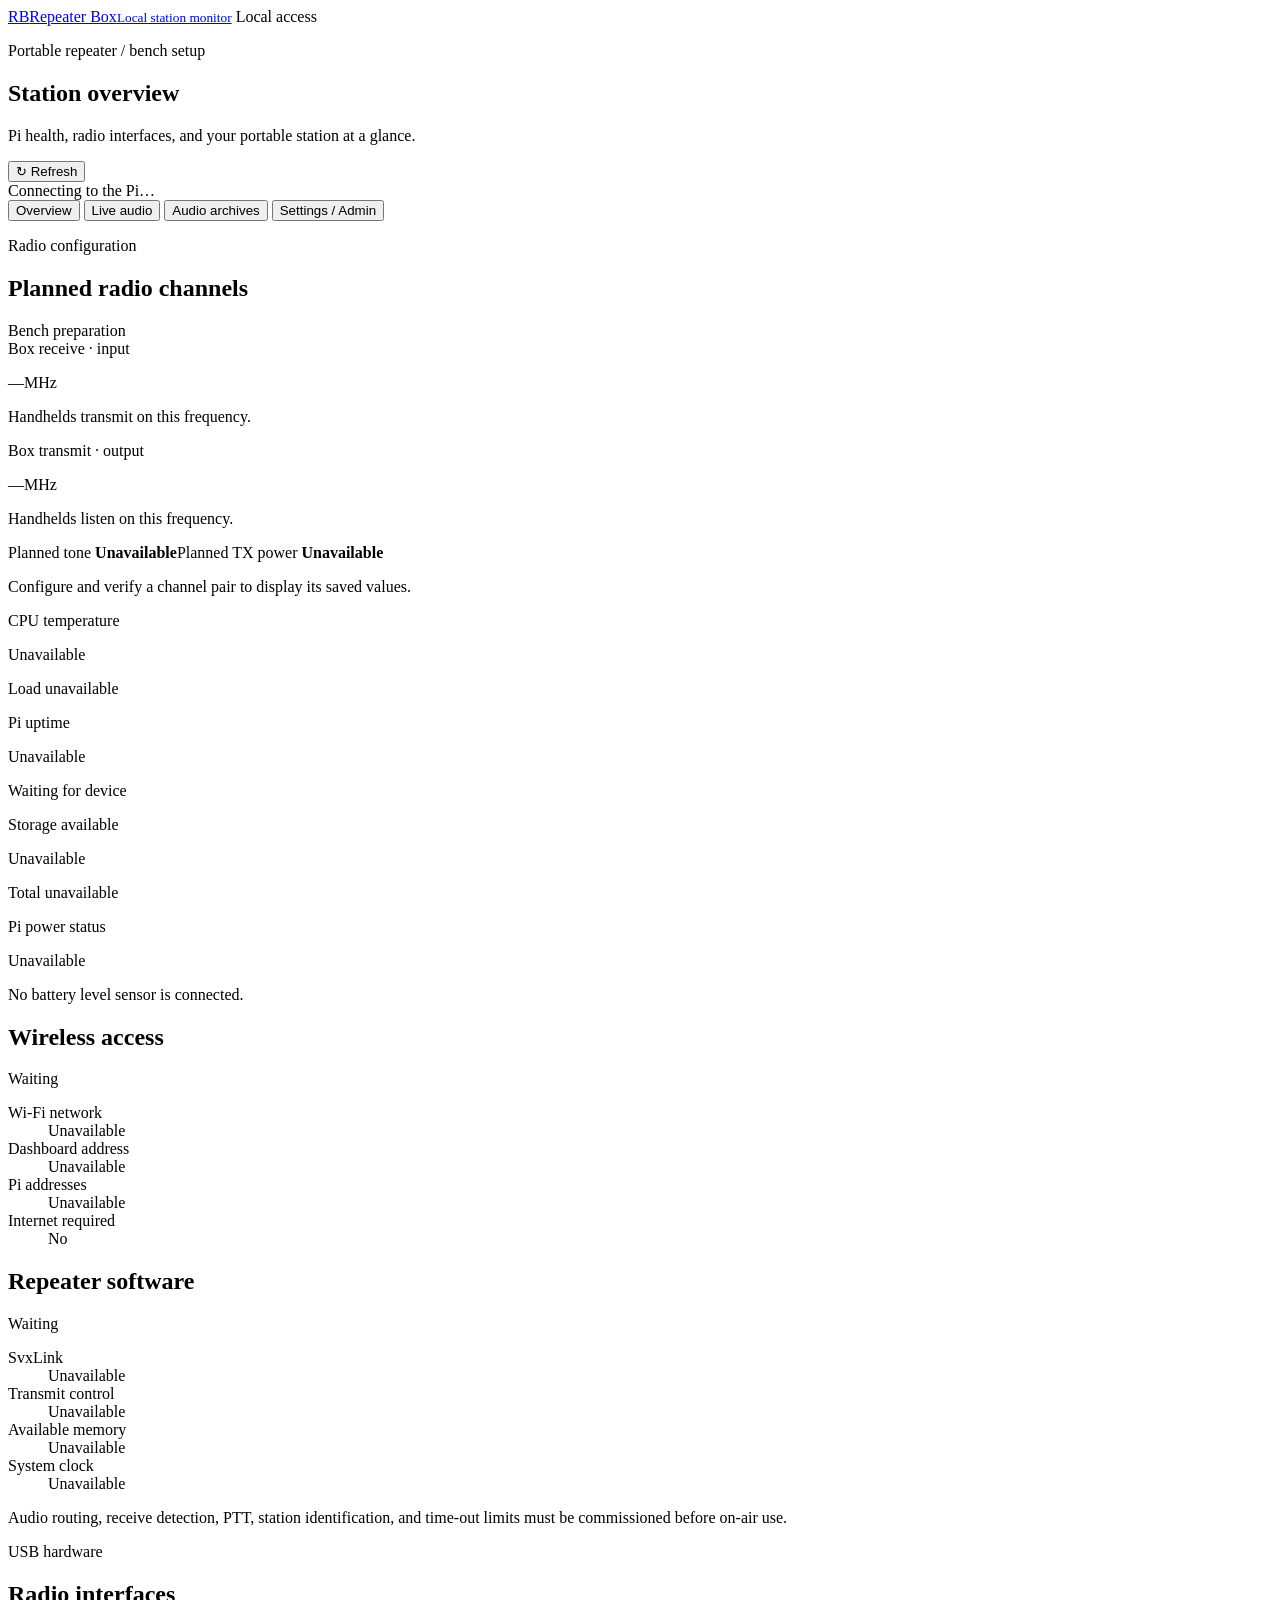
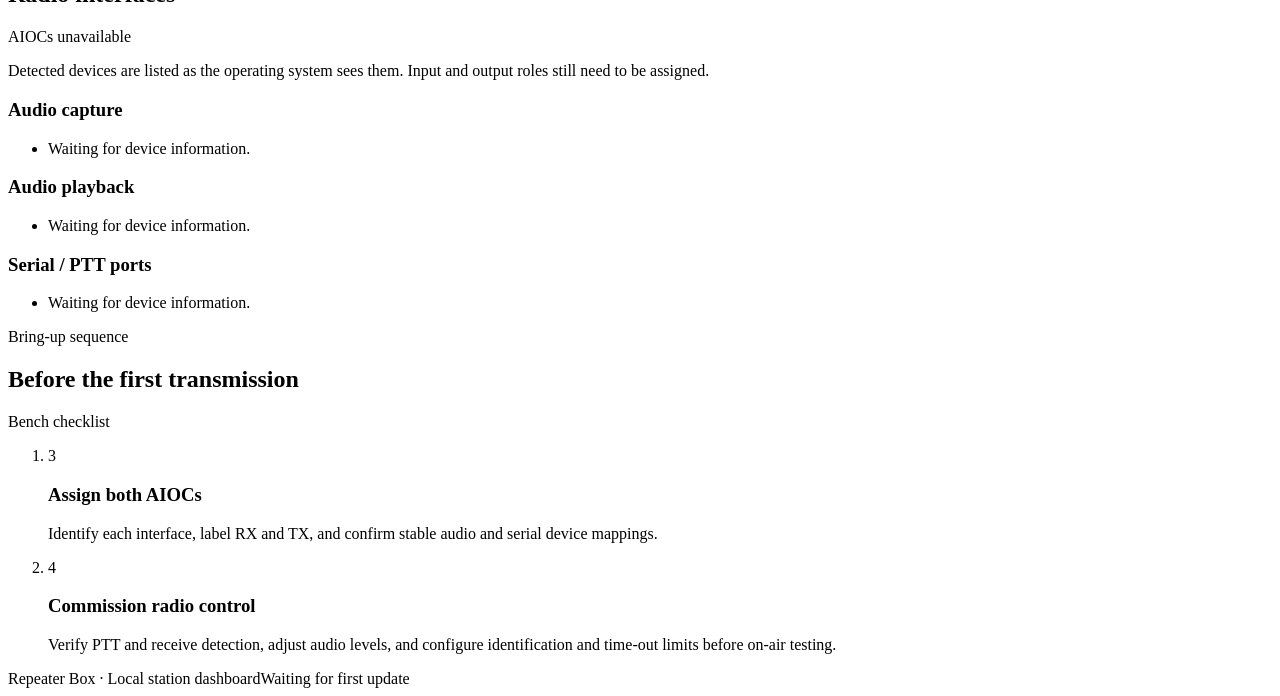
==== dashboard/static/index.html @ f4ef2c3a "Share progress animation across dashboard and radio editor" ====
<!doctype html>
<html lang="en">
<head>
  <meta charset="utf-8">
  <meta name="viewport" content="width=device-width, initial-scale=1">
  <meta name="theme-color" content="#18282e">
  <title>Repeater Box · Local dashboard</title>
  <link rel="stylesheet" href="/style.css">
  <link rel="stylesheet" href="/audio-visualizer.css">
  <script src="/audio-visualizer.js" defer></script>
  <script src="/app.js" defer></script>
</head>
<body>
  <header class="site-header">
    <div class="header-inner">
      <a class="brand" href="#overview" aria-label="Repeater Box dashboard"><span class="brand-mark" aria-hidden="true">RB</span><span>Repeater Box<small>Local station monitor</small></span></a>
      <span class="pill pill-dark"><span class="status-dot"></span>Local access</span>
    </div>
  </header>

  <main class="page">
    <section class="page-heading" aria-labelledby="page-title">
      <div><p class="eyebrow">Portable repeater / bench setup</p><h1 id="page-title">Station overview</h1><p class="intro" id="page-intro">Pi health, radio interfaces, and your portable station at a glance.</p></div>
      <button class="button secondary" id="refresh-button" type="button"><span aria-hidden="true">↻</span> Refresh</button>
    </section>

    <div id="connection-banner" class="connection-banner pending" role="status" aria-live="polite"><span class="status-dot"></span><span id="connection-message">Connecting to the Pi…</span></div>

    <nav class="tab-nav" aria-label="Dashboard sections" role="tablist">
      <button type="button" role="tab" id="tab-overview" aria-controls="panel-overview" aria-selected="true" tabindex="0" data-tab="overview">Overview</button>
      <button type="button" role="tab" id="tab-live" aria-controls="panel-live" aria-selected="false" tabindex="-1" data-tab="live">Live audio <span class="tab-live-dot" id="tab-live-dot" hidden aria-label="Listening"></span></button>
      <button type="button" role="tab" id="tab-archives" aria-controls="panel-archives" aria-selected="false" tabindex="-1" data-tab="archives">Audio archives</button>
      <button type="button" role="tab" id="tab-settings" aria-controls="panel-settings" aria-selected="false" tabindex="-1" data-tab="settings">Settings / Admin</button>
    </nav>
    <div class="listening-strip" id="listening-strip" hidden><span class="status-dot"></span><span>Live audio is playing on this device.</span><button type="button" class="text-button" id="strip-stop">Stop listening</button></div>
    <section id="panel-overview" role="tabpanel" aria-labelledby="tab-overview" tabindex="0">
    <section class="radio-panel" aria-labelledby="channels-title">
      <div class="section-heading"><div><p class="eyebrow">Radio configuration</p><h2 id="channels-title">Planned radio channels</h2></div><span class="pill pill-amber" id="phase-badge">Bench preparation</span></div>
      <div class="frequencies">
        <div class="frequency-block rx"><span class="channel-label"><span class="radio-activity-dot activity-unknown" id="rx-activity" role="img" aria-label="Receiver activity unavailable"></span>Box receive · input</span><p class="frequency"><span id="rx-frequency">—</span><span class="unit">MHz</span></p><p>Handhelds transmit on this frequency.</p></div>
        <div class="frequency-block tx"><span class="channel-label"><span class="radio-activity-dot activity-unknown" id="tx-activity" role="img" aria-label="Transmit activity unavailable"></span>Box transmit · output</span><p class="frequency"><span id="tx-frequency">—</span><span class="unit">MHz</span></p><p>Handhelds listen on this frequency.</p></div>
      </div>
      <div class="radio-detail"><span><span id="tone-label">Planned tone</span> <strong id="tone-frequency">Unavailable</strong></span><span><span id="power-label">Planned TX power</span> <strong id="radio-power">Unavailable</strong></span></div>
      <p class="radio-pair-caption" id="channel-pair-caption" hidden></p>
      <p class="radio-channel-note" id="rf-notice">Configure and verify a channel pair to display its saved values.</p>
    </section>

    <section class="metrics" aria-label="Pi health">
      <article class="metric-card"><p class="metric-label">CPU temperature</p><p class="metric-value" id="cpu-temp">Unavailable</p><p class="metric-note" id="cpu-load">Load unavailable</p></article>
      <article class="metric-card"><p class="metric-label">Pi uptime</p><p class="metric-value" id="uptime">Unavailable</p><p class="metric-note" id="hostname">Waiting for device</p></article>
      <article class="metric-card"><p class="metric-label">Storage available</p><p class="metric-value" id="disk-free">Unavailable</p><p class="metric-note" id="disk-total">Total unavailable</p></article>
      <article class="metric-card"><p class="metric-label">Pi power status</p><p class="metric-value text-value" id="power-status">Unavailable</p><p class="metric-note" id="power-note">No battery level sensor is connected.</p></article>
    </section>

    <div class="two-column">
      <section class="card" aria-labelledby="network-title">
        <div class="section-heading"><h2 id="network-title">Wireless access</h2><span class="pill pill-muted" id="hotspot-status">Waiting</span></div>
        <dl class="detail-list"><div><dt>Wi-Fi network</dt><dd id="network-ssid">Unavailable</dd></div><div><dt>Dashboard address</dt><dd id="dashboard-address">Unavailable</dd></div><div><dt>Pi addresses</dt><dd id="network-addresses">Unavailable</dd></div><div><dt>Internet required</dt><dd>No</dd></div></dl>
        <p class="help-text" id="network-setup-help" hidden>Join the box’s Wi-Fi and open its dashboard address in a browser. Your device may report “no internet”; stay connected to this network.</p>
      </section>
      <section class="card" aria-labelledby="software-title">
        <div class="section-heading"><h2 id="software-title">Repeater software</h2><span class="pill pill-muted" id="svxlink-state">Waiting</span></div>
        <dl class="detail-list"><div><dt>SvxLink</dt><dd id="svxlink-installed">Unavailable</dd></div><div><dt>Transmit control</dt><dd id="transmit-control">Unavailable</dd></div><div><dt>Available memory</dt><dd id="memory-available">Unavailable</dd></div><div><dt>System clock</dt><dd id="clock-status">Unavailable</dd></div></dl>
        <p class="help-text" id="transmit-setup-help">Audio routing, receive detection, PTT, station identification, and time-out limits must be commissioned before on-air use.</p>
      </section>
    </div>

    <section class="card" aria-labelledby="interfaces-title">
      <div class="section-heading"><div><p class="eyebrow">USB hardware</p><h2 id="interfaces-title">Radio interfaces</h2></div><span class="pill pill-muted" id="aioc-count">AIOCs unavailable</span></div>
      <p class="section-description" id="interfaces-description">Detected devices are listed as the operating system sees them. Input and output roles still need to be assigned.</p>
      <div class="interface-grid"><div><h3>Audio capture</h3><ul class="device-list" id="capture-devices"><li class="empty-item">Waiting for device information.</li></ul></div><div><h3>Audio playback</h3><ul class="device-list" id="playback-devices"><li class="empty-item">Waiting for device information.</li></ul></div><div><h3>Serial / PTT ports</h3><ul class="device-list" id="serial-devices"><li class="empty-item">Waiting for device information.</li></ul></div></div>
    </section>

    <section class="card commissioning" id="commissioning-card" aria-labelledby="commissioning-title">
      <div class="section-heading"><div><p class="eyebrow">Bring-up sequence</p><h2 id="commissioning-title">Before the first transmission</h2></div><span class="small-text">Bench checklist</span></div>
      <ol class="checklist"><li id="checklist-pi" hidden><span class="step-number">1</span><div><h3>Prepare the SD card</h3><p>Install the supported Pi OS image and dashboard package, then boot the Pi.</p></div></li><li id="checklist-wifi" hidden><span class="step-number">2</span><div><h3>Set up wireless access</h3><p>Configure the box’s Wi-Fi, then join it from a phone or computer and open this dashboard.</p></div></li><li id="checklist-aioc"><span class="step-number">3</span><div><h3>Assign both AIOCs</h3><p>Identify each interface, label RX and TX, and confirm stable audio and serial device mappings.</p></div></li><li id="checklist-radio"><span class="step-number">4</span><div><h3>Commission radio control</h3><p>Verify PTT and receive detection, adjust audio levels, and configure identification and time-out limits before on-air testing.</p></div></li></ol>
      <ul class="setup-notes" id="setup-notes" hidden></ul>
    </section>

    </section>
    <section id="panel-live" role="tabpanel" aria-labelledby="tab-live" tabindex="0" hidden>
      <section class="card live-card" aria-labelledby="live-title">
        <div class="section-heading"><div><p class="eyebrow">Listen over the box’s Wi-Fi</p><h2 id="live-title">Live radio audio</h2></div><span class="pill pill-muted" id="live-source-state">Waiting</span></div>
        <p class="section-description">Listen to received speech and, when enabled in live mode, the repeater’s menu replies, IDs and broadcast messages. This player cannot transmit.</p>
        <div class="live-player">
          <div class="audio-emblem" aria-hidden="true"><span></span><span></span><span></span><span></span><span></span></div>
          <h3 id="live-player-state">Ready when the receiver is connected</h3>
          <p id="live-player-description">The Pi will stream radio audio once its audio source is configured.</p>
          <div class="audio-visualizer" id="live-audio-visualizer"><canvas id="live-audio-spectrum" role="img" aria-label="Radio audio frequency levels on this device"></canvas><p id="live-audio-spectrum-status" class="audio-visualizer-status" role="status">Start listening to view radio audio.</p></div>
          <div class="listen-buttons"><button type="button" class="button primary" id="listen-button" disabled>Start listening</button><button type="button" class="button secondary" id="stop-button" disabled>Stop</button></div>
          <div class="volume-control"><label for="listen-volume">Listening volume</label><input type="range" id="listen-volume" min="0" max="100" value="75"><output id="volume-value" for="listen-volume">75%</output></div>
        </div>
        <p class="form-message" id="live-error" role="status" aria-live="polite"></p>
        <dl class="detail-list live-details"><div><dt>Audio source</dt><dd id="live-input-state">Unavailable</dd></div><div><dt>Connected listeners</dt><dd id="live-listeners">Unavailable</dd></div><div><dt>Stream format</dt><dd id="live-format">Unavailable</dd></div><div><dt>Last audio packet</dt><dd id="live-last-packet">Unavailable</dd></div></dl>
        <p class="help-text">Tap Start listening to allow browser audio. Use your device’s volume controls as well. A short delay is normal. Listening continues when you change dashboard tabs; leaving or reloading this page stops it.</p>
      </section>
      <div class="two-column"><section class="card"><h2>Live listening and recording</h2><p class="help-text">Listening and recording are independent. You can listen while recording is off, or keep recording with no browser connected. Recording controls are in Audio archives.</p></section><section class="card" id="audio-setup-help" hidden><h2>First audio setup</h2><p class="help-text">The receive AIOC must be assigned and the Pi audio service enabled before this player can receive traffic. A connected USB interface alone does not confirm radio audio.</p></section></div>
    </section>
    <section id="panel-archives" role="tabpanel" aria-labelledby="tab-archives" tabindex="0" hidden>
    <section class="card" aria-labelledby="recordings-title">
      <div class="section-heading"><div><p class="eyebrow">Local audio archive</p><h2 id="recordings-title">Traffic recordings</h2></div><span id="recording-summary" class="small-text">Waiting for recordings</span></div>
      <p class="section-description">Saved radio audio stays on the Pi. Select a file to listen or download.</p>
      <div class="recorder-control" id="recorder-admin-controls" hidden>
        <div><h3>Traffic recording</h3><p class="small-text" id="recorder-description">Waiting for recording status.</p></div>
        <label class="toggle-control"><input type="checkbox" id="recording-toggle" role="switch" disabled><span class="toggle-track" aria-hidden="true"></span><span>Record traffic</span></label>
      </div>
      <div class="inline-status" role="status" aria-live="polite"><span class="pill pill-muted" id="recorder-state">Waiting</span><span id="recorder-message" class="small-text">Connect to the Pi to check the recorder.</span></div>
      <p class="help-text" id="recording-auth-note">Admin sign-in is required to change recording. <button type="button" class="text-button" id="recording-admin-link">Open Settings / Admin</button></p>
      <p class="form-message" id="recording-action-message" role="status" aria-live="polite"></p>
      <div id="recordings-empty" class="empty-state"><span class="empty-symbol" aria-hidden="true">♫</span><p id="recordings-empty-text">Waiting for the Pi’s recording inventory.</p></div>
      <div id="recording-workspace" hidden>
        <div class="recording-picker"><label for="recording-select">Recording</label><select id="recording-select"><option value="">Select a recording…</option></select></div>
        <div id="recording-player" class="player" hidden><div class="player-heading"><div><p class="player-name" id="recording-name"></p><p class="small-text" id="recording-detail"></p></div><a class="button secondary" id="recording-download" download>Download</a></div><audio id="recording-audio" controls preload="none">Your browser does not support audio playback. Use the download link instead.</audio></div>
      </div>
    </section>

    </section>
    <section id="panel-settings" role="tabpanel" aria-labelledby="tab-settings" tabindex="0" hidden>
      <div class="settings-layout">
        <section class="card" aria-labelledby="admin-title">
          <div class="section-heading"><div><p class="eyebrow">Local administration</p><h2 id="admin-title">Admin access</h2></div><span class="pill pill-muted" id="admin-state">Checking</span></div>
          <p class="section-description" id="admin-description">Station monitoring and listening are available without signing in.</p>
          <form id="admin-login-form" hidden><label class="field-label" for="admin-password">Admin password</label><input class="text-input" type="password" id="admin-password" name="password" autocomplete="current-password" required maxlength="1024"><button type="submit" class="button primary" id="login-button">Sign in</button></form>
          <button class="button secondary" id="logout-button" type="button" hidden>Sign out</button>
          <p class="form-message" id="admin-message" role="status" aria-live="polite"></p>
          <p class="help-text" id="admin-setup-help" hidden>This is a local dashboard on your box’s Wi-Fi. The Wi-Fi password and admin password serve different purposes. Set the admin password on the Pi during installation.</p>
        </section>
      </div>
      <div id="admin-options" hidden>
        <section class="admin-group" id="admin-daily" aria-labelledby="admin-daily-title">
          <div class="admin-group-heading"><h2 id="admin-daily-title">Daily operation</h2><p>Channel selection and radio controls for normal use.</p></div>
          <div class="admin-card-grid">
            <section class="card radio-pair-card admin-fullwidth" id="radio-pair-card" aria-labelledby="radio-pair-title">
        <div class="section-heading"><div><p class="eyebrow">Paired radio setup</p><h3 id="radio-pair-title">Repeater channel pair</h3></div><span class="pill pill-muted" id="radio-pair-state">Checking</span></div>
        <p class="section-description" id="radio-pair-description">Switch both radios to a saved channel pair. Frequencies show verified settings, not live radio telemetry.</p>
        <div class="radio-pair-saved" id="radio-pair-saved"><strong id="radio-pair-current">No verified pair record</strong><p class="help-text" id="radio-pair-current-detail">Inspecting or programming one radio does not establish a verified pair.</p></div>
        <div class="radio-pair-picker" id="radio-pair-picker"><div><label class="field-label" for="radio-pair-select">Channel pair</label><select class="text-input" id="radio-pair-select" disabled><option value="">Channel pairs unavailable</option></select></div><button type="button" class="button primary" id="radio-pair-change" aria-haspopup="dialog" aria-controls="radio-pair-confirm-dialog" disabled>Change channel pair</button></div>
        <details class="inline-details" id="radio-pair-help"><summary>Channel pair details</summary><p class="help-text">Pairs use matching BOX-RX1 / BOX-TX1 names, then BOX-RX2 / BOX-TX2 and onward. A change rewrites working memory 1 on RX and TX with High power, NFM and the privately configured tone. Other memories are preserved. The handhelds must use the matching input/output pair.</p></details>
        <div class="radio-pair-stages" id="radio-pair-stages" hidden aria-label="Paired programming stages"><span id="radio-pair-stage-rx">RX · Waiting</span><span id="radio-pair-stage-tx">TX · Waiting</span></div>
        <p class="help-text" id="radio-pair-progress-help" hidden>Follow each RX and TX phase in the radio progress panel and activity log below. Both radios stay connected and powered; receiver audio stays paused through the paired operation.</p>

        <p class="help-text" id="radio-pair-lock-note">Admin sign-in and bench qualification are required.</p><p class="form-message" id="radio-pair-message" role="status" aria-live="polite">Checking paired programming availability…</p>
      </section>
            <section class="card admin-fullwidth radio-messages-card" id="radio-messages-card" aria-labelledby="radio-messages-title" hidden>
              <div class="section-heading"><div><p class="eyebrow">On-air messages</p><h3 id="radio-messages-title">Radio messages</h3></div><span class="pill pill-muted" id="radio-messages-state">Checking</span></div>
              <p class="section-description">Save a short audio clip, preview it on this device, then review a one-time broadcast through the repeater.</p>
              <p class="help-text" id="radio-messages-availability">Checking message controls…</p>
              <form id="radio-message-upload-form">
                <label class="field-label" for="radio-message-file">Upload an audio message</label>
                <input class="text-input" id="radio-message-file" type="file" accept=".wav,.mp3,.m4a" aria-describedby="radio-message-limits radio-message-file-detail" disabled>
                <p class="field-help" id="radio-message-limits">WAV, MP3 or M4A · Up to 30 seconds and 8 MB · 10 saved messages</p>
                <div class="radio-message-upload-actions"><button type="submit" class="button secondary" id="radio-message-upload" disabled>Upload message</button><span class="small-text" id="radio-message-file-detail">No file selected</span></div>
              </form>
              <div class="radio-message-library" id="radio-message-library" hidden>
                <label class="field-label" for="radio-message-select">Saved message</label>
                <select class="text-input" id="radio-message-select" disabled><option value="">Select a message…</option></select>
                <div class="radio-message-preview" id="radio-message-preview" hidden>
                  <strong id="radio-message-name"></strong><p class="small-text" id="radio-message-detail"></p>
                  <audio id="radio-message-audio" controls preload="none" aria-label="Preview the selected message on this device">Your browser does not support audio preview.</audio>
                  <p class="field-help">Preview plays only on this device. Use Broadcast once to send it over the radio.</p>
                </div>
                <div class="radio-message-actions"><button type="button" class="button primary" id="radio-message-broadcast" aria-haspopup="dialog" aria-controls="radio-message-confirm-dialog" disabled>Broadcast once</button><button type="button" class="button secondary" id="radio-message-delete" aria-haspopup="dialog" aria-controls="radio-message-confirm-dialog" disabled>Delete saved message</button></div>
              </div>
              <p class="help-text" id="radio-messages-empty">No saved messages yet.</p>
              <div class="radio-message-job" id="radio-message-job" hidden role="status" aria-live="polite"><strong id="radio-message-job-phase"></strong><progress class="task-progress" id="radio-message-job-progress" aria-label="Message preparation or playback is in progress"></progress><p class="help-text" id="radio-message-job-detail"></p></div>
              <p class="form-message" id="radio-message-message" role="status" aria-live="polite"></p>
            </section>
            <section class="card" id="station-id-card" aria-labelledby="station-id-title">
        <div class="section-heading"><div><p class="eyebrow">Station identification</p><h3 id="station-id-title">Automatic station identification</h3></div><span class="pill pill-muted" id="station-id-state">Checking</span></div>
        <p class="section-description">Choose whether the repeater sends automatic station identification.</p>
        <button type="button" class="wifi-visibility-switch" id="station-id-enabled" role="switch" aria-checked="true" aria-labelledby="station-id-switch-label" aria-describedby="station-id-help station-id-effect" aria-haspopup="dialog" aria-controls="station-id-confirm-dialog" disabled><span id="station-id-switch-label">Automatic station identification</span><span class="wifi-switch-value" id="station-id-switch-value" aria-hidden="true">On</span><span class="wifi-switch-track" aria-hidden="true"></span></button>
        <p class="help-text" id="station-id-help">Checking automatic station identification…</p>
        <p class="help-text" id="station-id-effect">Changes apply within one second. Turning this off stops future automatic IDs; an ID already playing may finish. This switch does not key or release the transmitter.</p>
        <p class="help-text" id="station-id-lock-note">Admin sign-in required to change automatic identification.</p><p class="form-message" id="station-id-message" role="status" aria-live="polite"></p>
      </section>
            <section class="card" id="dtmf-card" aria-labelledby="dtmf-title">
        <div class="section-heading"><div><p class="eyebrow">Radio administration</p><h3 id="dtmf-title">Radio DTMF control</h3></div><span class="pill pill-muted" id="dtmf-state">Checking</span></div>
        <p class="section-description">Use a private radio password to change recording, spoken status, or automatic identification.</p>
        <button type="button" class="wifi-visibility-switch" id="dtmf-enabled" role="switch" aria-checked="false" aria-labelledby="dtmf-switch-label" aria-describedby="dtmf-help" aria-haspopup="dialog" aria-controls="dtmf-confirm-dialog" disabled><span id="dtmf-switch-label">Enable DTMF control</span><span class="wifi-switch-value" id="dtmf-switch-value" aria-hidden="true">Off</span><span class="wifi-switch-track" aria-hidden="true"></span></button>
        <details class="inline-details" id="dtmf-menu-help"><summary>How to use the radio menu</summary><p class="help-text" id="dtmf-help">Enter the six-character DTMF password, press # and release PTT. Choose 0 to hear current settings. To change a setting, choose 1 for status announcements, 2 for recording, or 3 for automatic station identification, then 0 for off or 1 for on. Press # and release PTT after each choice, then wait for the prompt. Use * to cancel. Each prompt gives you 30 seconds of idle time after it finishes. A valid option starts a fresh window; a completed action needs the password again. Recording commands affect the current session; the startup preference stays unchanged.</p>
        <p class="help-text">Spoken responses use SvxLink’s transmitter. Receive-only mode (TX=NONE) cannot broadcast responses. This switch does not enable a transmitter.</p></details>
        <p class="help-text" id="dtmf-lock-note">Admin sign-in and a configured private code are required.</p><p class="form-message" id="dtmf-message" role="status" aria-live="polite"></p>
        <button type="button" class="wifi-visibility-switch" id="dtmf-announcements" role="switch" aria-checked="true" aria-labelledby="dtmf-announcements-label" aria-describedby="dtmf-announcements-help" aria-haspopup="dialog" aria-controls="dtmf-confirm-dialog" disabled><span id="dtmf-announcements-label">Spoken status after DTMF actions</span><span class="wifi-switch-value" id="dtmf-announcements-value" aria-hidden="true">On</span><span class="wifi-switch-track" aria-hidden="true"></span></button>
        <p class="help-text" id="dtmf-announcements-help">Add the current channel-pair number and recording state after a successful change. Menu prompts and the basic confirmation always play.</p>
        <details class="inline-details" id="dtmf-password-tools"><summary>Change DTMF password</summary>
        <form id="dtmf-code-form">
          <p class="help-text" id="dtmf-code-help">Use exactly six characters: 0–9, uppercase A–D. Use # to submit and * to cancel over the radio. The new password is visible while you enter it and is cleared after submission. It is stored privately on the Pi and never returned. Changing it ends any open radio menu.</p>
          <label class="field-label" for="dtmf-new-code">New six-character DTMF password</label><input class="text-input" id="dtmf-new-code" type="text" autocomplete="off" autocapitalize="characters" autocorrect="off" spellcheck="false" minlength="6" maxlength="6" pattern="[0-9ABCD]{6}" aria-describedby="dtmf-code-help" required disabled>
          <label class="field-label" for="dtmf-admin-password">Current admin password</label><input class="text-input" id="dtmf-admin-password" type="password" autocomplete="current-password" maxlength="256" required disabled>
          <button type="submit" class="button primary" id="dtmf-change-code" disabled>Change DTMF password</button>
        </form><p class="form-message" id="dtmf-code-message" role="status" aria-live="polite"></p></details>
      </section>
          </div>
        </section>
        <section class="admin-group" id="admin-audio" aria-labelledby="admin-audio-title">
          <div class="admin-group-heading"><h2 id="admin-audio-title">Audio and recording</h2><p>Live audio, recording preferences, and archive storage.</p></div>
          <section class="card" id="settings-card" aria-labelledby="settings-title"><div class="section-heading"><div><p class="eyebrow">Dashboard and radio audio</p><h3 id="settings-title">Audio and recording settings</h3></div><span class="small-text" id="settings-lock-note">Admin sign-in required to edit</span></div>
        <form id="settings-form">
          <fieldset id="settings-fields" disabled>
            <div class="settings-grid"><div class="field"><label class="field-label" for="station-name">Station name</label><input class="text-input" id="station-name" name="station_name" type="text" maxlength="48" required><p class="field-help">Shown in this dashboard.</p></div><div class="field"><label class="field-label" for="retention-days">Keep recordings for</label><div class="number-field"><input class="text-input" id="retention-days" name="retention_days" type="number" min="1" max="90" aria-describedby="retention-days-help" required><output class="text-input retention-infinity" id="retention-infinity" aria-label="Keep recordings indefinitely" aria-describedby="retention-days-help" hidden>∞</output><span id="retention-days-unit">days</span></div><p class="field-help" id="retention-days-help">Older archived files are removed automatically.</p></div><div class="field"><label class="field-label" for="archive-limit">Archive storage limit</label><div class="number-field"><input class="text-input" id="archive-limit" name="max_archive_mb" type="number" min="64" max="16384" required><span>MB</span></div><p class="field-help">Oldest files are removed when this limit is reached.</p></div></div>
            <div class="settings-switches">
              <label class="settings-switch-row"><span class="settings-switch-copy"><strong id="input-enabled-label">Enable radio audio feed</strong><small id="input-enabled-help">Accept the selected radio audio feed for listening and recording.</small><small id="input-setup-help" hidden>Assign the receive source and enable its audio service on the Pi first.</small></span><span class="toggle-control"><input id="input-enabled" name="input_enabled" type="checkbox" role="switch" aria-labelledby="input-enabled-label" aria-describedby="input-enabled-help"><span class="toggle-track" aria-hidden="true"></span><span id="input-enabled-value" aria-hidden="true">Off</span></span></label>
              <label class="settings-switch-row"><span class="settings-switch-copy"><strong id="monitor-transmit-label">Include outgoing repeater audio</strong><small id="monitor-transmit-help">Live listening and new recordings include the repeater’s menu replies, IDs and broadcast messages when live mode is running.</small></span><span class="toggle-control"><input id="monitor-transmit" name="monitor_transmit_audio" type="checkbox" role="switch" aria-labelledby="monitor-transmit-label" aria-describedby="monitor-transmit-help"><span class="toggle-track" aria-hidden="true"></span><span class="toggle-value" id="monitor-transmit-value" aria-hidden="true">On</span></span></label>
              <label class="settings-switch-row"><span class="settings-switch-copy"><strong id="record-startup-label">Record automatically after a restart</strong><small id="record-startup-help">Start with recording enabled when the dashboard service restarts. The Archives switch changes recording now.</small></span><span class="toggle-control"><input id="record-startup" name="record_on_startup" type="checkbox" role="switch" aria-labelledby="record-startup-label" aria-describedby="record-startup-help"><span class="toggle-track" aria-hidden="true"></span><span id="record-startup-value" aria-hidden="true">Off</span></span></label>
              <label class="settings-switch-row"><span class="settings-switch-copy"><strong id="keep-indefinitely-label">Keep recordings indefinitely</strong><small id="keep-indefinitely-help">Keep clips until storage space is needed. The oldest clips are removed first.</small></span><span class="toggle-control"><input id="keep-indefinitely" name="keep_indefinitely" type="checkbox" role="switch" aria-labelledby="keep-indefinitely-label" aria-describedby="keep-indefinitely-help"><span class="toggle-track" aria-hidden="true"></span><span id="keep-indefinitely-value" aria-hidden="true">Off</span></span></label>
            </div>
            <div class="field advanced-setting threshold-setting">
              <div class="threshold-heading"><label class="field-label" for="recording-threshold">Recording threshold</label><output id="recording-threshold-value" for="recording-threshold" aria-hidden="true">-45 dBFS</output></div>
              <input class="threshold-slider" id="recording-threshold" name="recording_threshold_dbfs" type="range" min="-70" max="-10" step="1" value="-45" aria-describedby="recording-threshold-description recording-threshold-help" aria-valuetext="-45 dBFS. Medium sensitivity: adjust against your receiver’s normal speech and idle noise.">
              <div class="threshold-endpoints" aria-hidden="true"><span>More sensitive</span><span>Less sensitive</span></div>
              <p class="threshold-description" id="recording-threshold-description">Medium sensitivity: adjust against your receiver’s normal speech and idle noise.</p>
              <p class="field-help" id="recording-threshold-help">Lower values catch quieter audio and may also record background noise. Higher values require louder audio. Select Save settings to apply. This changes archive recording detection only.</p>
            </div>
            <button type="submit" class="button primary" id="save-settings">Save settings</button>
          </fieldset>
        </form><p class="form-message" id="settings-message" role="status" aria-live="polite"></p>
      </section>
        </section>
        <section class="admin-group" id="admin-network" aria-labelledby="admin-network-title">
          <div class="admin-group-heading"><h2 id="admin-network-title">Network</h2><p>Dashboard access and Wi-Fi visibility.</p></div>
          <div class="admin-card-grid">
            <section class="card" id="access-card" aria-labelledby="access-title"><p class="eyebrow">Connect from any browser</p><h3 id="access-title">Your portable dashboard</h3><p class="help-text" id="access-setup-help" hidden>Join the box’s password-protected Wi-Fi on your phone, laptop, or iPad. Keep the connection if your device warns that there is no internet.</p><dl class="detail-list access-details"><div><dt>Wi-Fi network</dt><dd id="settings-ssid">Unavailable</dd></div><div><dt>Dashboard address</dt><dd id="settings-address">Unavailable</dd></div></dl><p class="help-text" id="hotspot-setup-help" hidden>Set up hotspot credentials on the Pi using the setup script. The Wi-Fi control below changes whether its name is broadcast.</p></section>
            <section class="card" id="wifi-visibility-card" aria-labelledby="wifi-visibility-title">
        <div class="section-heading"><div><p class="eyebrow">Wireless access</p><h3 id="wifi-visibility-title">Wi-Fi network visibility</h3></div><span class="pill pill-muted" id="wifi-visibility-state">Checking</span></div>
        <p class="section-description" id="wifi-visibility-description">Choose whether the box’s network name appears in nearby Wi-Fi lists. The Wi-Fi network stays on. Hidden networks still use the same Wi-Fi password.</p>
        <dl class="detail-list wifi-visibility-details" id="wifi-visibility-details"><div><dt>Wi-Fi network name</dt><dd id="wifi-visibility-ssid">Unavailable</dd></div><div><dt>Saved visibility</dt><dd id="wifi-visibility-current">Unknown</dd></div></dl>
        <fieldset id="wifi-visibility-fields" disabled>
          <button type="button" class="wifi-visibility-switch" id="wifi-broadcast" role="switch" aria-checked="false" aria-labelledby="wifi-switch-label" aria-describedby="wifi-visibility-help" aria-haspopup="dialog" aria-controls="wifi-confirm-dialog">
            <span id="wifi-switch-label">Broadcast Wi-Fi network name</span>
            <span class="wifi-switch-value" id="wifi-switch-value" aria-hidden="true">Off</span>
            <span class="wifi-switch-track" aria-hidden="true"></span>
          </button>
          <p class="help-text" id="wifi-visibility-help">Toggle to review and confirm the change. Wi-Fi may briefly disconnect when applied. The network name and password stay the same.</p>
        </fieldset>
        <p class="help-text" id="wifi-visibility-lock-note">Admin sign-in required to edit</p>
        <p class="form-message" id="wifi-visibility-message" role="status" aria-live="polite">Checking the Pi’s Wi-Fi configuration…</p>
      </section>
          </div>
        </section>
        <section class="admin-group" id="admin-maintenance" aria-labelledby="admin-maintenance-title">
          <div class="admin-group-heading"><h2 id="admin-maintenance-title">Maintenance</h2><p>Check and install dashboard software updates.</p></div>
          <section class="card" id="software-updates-card" aria-labelledby="software-updates-title">
        <div class="section-heading"><div><p class="eyebrow">Dashboard maintenance</p><h3 id="software-updates-title">Software updates</h3></div><span class="pill pill-muted" id="software-updates-state">Checking</span></div>
        <p class="section-description">Get dashboard updates from <a href="https://github.com/oliverboryszewski/repeater-box-pi" target="_blank" rel="noopener noreferrer">GitHub</a>. Connect the Pi to the internet through Ethernet before checking or installing.</p>
        <dl class="detail-list software-update-details"><div><dt>Installed version</dt><dd id="software-current-version">Unavailable</dd></div><div><dt>Latest version</dt><dd id="software-latest-version">Not checked</dd></div><div><dt>Last checked</dt><dd id="software-checked-at">Not checked</dd></div></dl>
        <p class="help-text">Updates the dashboard app. Wi-Fi, passwords, saved settings, archives, and radio configuration are preserved.</p>
        <div class="software-update-actions" id="software-update-actions"><button type="button" class="button secondary" id="software-check" disabled>Check for updates</button><button type="button" class="button primary" id="software-install" aria-haspopup="dialog" aria-controls="software-confirm-dialog" disabled>Update software</button></div>
        <div class="software-check-progress" id="software-check-progress" hidden><progress class="task-progress" id="software-check-progress-bar" aria-label="Checking for software updates" aria-describedby="software-check-progress-note"></progress><p class="help-text" id="software-check-progress-note">Checking GitHub for the latest dashboard version…</p></div>
        <p class="help-text" id="software-updates-lock-note">Admin sign-in required to manage updates</p>
        <p class="form-message" id="software-updates-message" role="status" aria-live="polite">Checking software update status…</p>
      </section>
        </section>
        <section class="admin-group" id="admin-radio-tools" aria-labelledby="admin-radio-tools-title">
          <div class="admin-group-heading"><h2 id="admin-radio-tools-title">Radio tools</h2><p>Inspection, individual programming, and recovery when needed.</p></div>
          <details class="admin-tools" id="radio-tools"><summary><span>Inspection and programming</span><span class="small-text" id="radio-tools-summary">Checking radio setup…</span></summary>
            <section class="card" id="radio-programming-card" aria-labelledby="radio-programming-title">
        <div class="section-heading"><div><p class="eyebrow">Radio setup</p><h3 id="radio-programming-title">Inspect and program radios</h3></div><span class="pill pill-muted" id="radio-programming-state">Checking</span></div>
        <p class="section-description">Apply the default box plan to one radio on request through its assigned AIOC. These are template settings; programming runs only after confirmation.</p>
        <div class="radio-unfinished-notice" id="radio-unfinished-notice" hidden role="status" aria-live="polite"><strong id="radio-unfinished-title">An upload still needs verification</strong><p id="radio-unfinished-detail"></p><a class="button secondary" id="radio-recovery-link">Open radio editor</a></div>
        <div class="radio-plan-grid" id="radio-plan-grid">
          <div class="radio-plan"><h4>RX radio</h4><p class="radio-plan-frequency" id="program-rx-frequency">Not configured</p><p class="help-text" id="program-rx-detail">Configure channel pairs locally on the Pi first.</p><p class="help-text" id="radio-rx-identity">Inspect this radio before programming.</p><div class="software-update-actions"><button type="button" class="button secondary" id="radio-inspect-rx" aria-haspopup="dialog" aria-controls="radio-confirm-dialog" disabled>Inspect RX</button><button type="button" class="button primary" id="radio-program-rx" aria-haspopup="dialog" aria-controls="radio-confirm-dialog" disabled>Program RX</button><button type="button" class="button secondary" id="radio-verify-rx" aria-haspopup="dialog" aria-controls="radio-confirm-dialog" disabled>Verify RX</button><button type="button" class="button secondary" id="radio-repair-rx" aria-haspopup="dialog" aria-controls="radio-confirm-dialog" hidden disabled>Repair saved upload</button></div></div>
          <div class="radio-plan"><h4>TX radio</h4><p class="radio-plan-frequency" id="program-tx-frequency">Not configured</p><p class="help-text" id="program-tx-detail">Configure channel pairs locally on the Pi first.</p><p class="help-text" id="radio-tx-identity">Inspect this radio before programming.</p><div class="software-update-actions"><button type="button" class="button secondary" id="radio-inspect-tx" aria-haspopup="dialog" aria-controls="radio-confirm-dialog" disabled>Inspect TX</button><button type="button" class="button primary" id="radio-program-tx" aria-haspopup="dialog" aria-controls="radio-confirm-dialog" disabled>Program TX</button><button type="button" class="button secondary" id="radio-verify-tx" aria-haspopup="dialog" aria-controls="radio-confirm-dialog" disabled>Verify TX</button><button type="button" class="button secondary" id="radio-repair-tx" aria-haspopup="dialog" aria-controls="radio-confirm-dialog" hidden disabled>Repair saved upload</button></div></div>
        </div>
        <p class="help-text">Each programming task downloads and backs up that radio first, then changes memory 1 and the supported operating settings. Other memories and calibration are preserved. Live radio audio pauses during the task.</p>
        <p class="help-text" id="radio-programming-backup" hidden></p>
        <div class="radio-progress-panel" id="radio-progress-panel" hidden>
          <div class="radio-progress-heading"><strong id="radio-progress-phase">Waiting</strong><span id="radio-progress-count"></span></div>
          <progress class="task-progress" id="radio-progress-bar" max="100" aria-labelledby="radio-progress-phase" aria-describedby="radio-progress-count"></progress>
          <p class="help-text" id="radio-progress-note">Progress is for the current step. Keep the radio connected and powered.</p>
          <details id="radio-progress-log"><summary>Activity log</summary><pre id="radio-progress-events" role="log" aria-live="polite" aria-relevant="text"></pre></details>
        </div>
        <p class="help-text" id="radio-programming-lock-note">Admin sign-in required to program radios</p>
        <p class="form-message" id="radio-programming-message" role="status" aria-live="polite">Checking radio programming status…</p>
      </section>
          </details>
        </section>
      </div>
    </section>
    <footer class="page-footer"><span>Repeater Box <span id="version-label"></span> · Local station dashboard</span><span id="updated-label">Waiting for first update</span></footer>
  </main>
  <dialog class="confirm-dialog" id="radio-message-confirm-dialog" aria-labelledby="radio-message-confirm-title" aria-describedby="radio-message-confirm-description radio-message-confirm-effect"><p class="eyebrow">Radio message</p><h2 id="radio-message-confirm-title">Broadcast this message once?</h2><p id="radio-message-confirm-description"></p><p class="help-text" id="radio-message-confirm-effect"></p><p class="form-message error" id="radio-message-confirm-error" role="alert"></p><div class="dialog-actions"><button type="button" class="button secondary" id="radio-message-confirm-cancel" autofocus>Cancel</button><button type="button" class="button primary" id="radio-message-confirm-apply" disabled>Broadcast once</button></div></dialog>
  <dialog class="confirm-dialog" id="station-id-confirm-dialog" aria-labelledby="station-id-confirm-title" aria-describedby="station-id-confirm-description"><p class="eyebrow">Station identification</p><h2 id="station-id-confirm-title">Change automatic station identification?</h2><p id="station-id-confirm-description"></p><p class="help-text">Changes apply within one second. This switch does not key or release the transmitter.</p><div class="dialog-actions"><button type="button" class="button secondary" id="station-id-confirm-cancel" autofocus>Cancel</button><button type="button" class="button primary" id="station-id-confirm-apply" disabled>Confirm change</button></div></dialog>
  <dialog class="confirm-dialog" id="dtmf-confirm-dialog" aria-labelledby="dtmf-confirm-title" aria-describedby="dtmf-confirm-description"><p class="eyebrow">Radio DTMF control</p><h2 id="dtmf-confirm-title">Change DTMF control?</h2><p id="dtmf-confirm-description"></p><p class="help-text">The private control code stays on the Pi. This changes radio menu controls for status, recording, and automatic identification; transmitter commissioning and the recording startup preference stay unchanged.</p><p class="form-message error" id="dtmf-confirm-error" role="alert"></p><div class="dialog-actions"><button type="button" class="button secondary" id="dtmf-confirm-cancel" autofocus>Cancel</button><button type="button" class="button primary" id="dtmf-confirm-apply" disabled>Confirm change</button></div></dialog>
  <dialog class="confirm-dialog" id="wifi-confirm-dialog" aria-labelledby="wifi-confirm-title" aria-describedby="wifi-confirm-description">
    <p class="eyebrow">Wi-Fi visibility</p>
    <h2 id="wifi-confirm-title">Change network visibility?</h2>
    <p id="wifi-confirm-description"></p>
    <p class="help-text" id="wifi-confirm-preview" hidden>Preview only — this dialog cannot change Wi-Fi on your Mac.</p>
    <div class="dialog-actions">
      <button type="button" class="button secondary" id="wifi-confirm-cancel" autofocus>Cancel</button>
      <button type="button" class="button primary" id="wifi-confirm-apply">Confirm change</button>
    </div>
  </dialog>
  <dialog class="confirm-dialog" id="software-confirm-dialog" aria-labelledby="software-confirm-title" aria-describedby="software-confirm-description software-confirm-impact">
    <p class="eyebrow">Software update</p>
    <h2 id="software-confirm-title">Update the dashboard?</h2>
    <p id="software-confirm-description"></p>
    <p id="software-confirm-impact">The dashboard will restart and interrupt live listening and recording. Recording returns to your “Record automatically after a restart” preference. Reload this page and sign in again afterwards.</p>
    <p class="help-text">Keep the Pi powered and connected to the internet through Ethernet. Wi-Fi, passwords, saved settings, archives, and radio configuration are preserved.</p>
    <div class="dialog-actions"><button type="button" class="button secondary" id="software-confirm-cancel" autofocus>Cancel</button><button type="button" class="button primary" id="software-confirm-apply">Install update</button></div>
  </dialog>
  <dialog class="confirm-dialog" id="radio-confirm-dialog" aria-labelledby="radio-confirm-title" aria-describedby="radio-confirm-description radio-confirm-impact">
    <p class="eyebrow">Radio programming</p>
    <h2 id="radio-confirm-title">Program this radio?</h2>
    <p id="radio-confirm-description"></p>
    <p id="radio-confirm-impact"></p>
    <p class="help-text">Connect the selected radio to its assigned AIOC, turn it on, and keep the Pi and radio powered throughout. Do not press PTT or unplug the cable during a task.</p>
    <div class="dialog-actions"><button type="button" class="button secondary" id="radio-confirm-cancel" autofocus>Cancel</button><button type="button" class="button primary" id="radio-confirm-apply">Program radio</button></div>
  </dialog>
  <dialog class="confirm-dialog radio-pair-dialog" id="radio-pair-confirm-dialog" aria-labelledby="radio-pair-confirm-title" aria-describedby="radio-pair-confirm-description">
    <p class="eyebrow">Confirm both radios</p><h2 id="radio-pair-confirm-title">Change the repeater pair?</h2><p id="radio-pair-confirm-description">The Pi will read and back up both radios, then write and verify RX followed by TX. Radio audio stays paused until the paired operation succeeds.</p>
    <dl class="radio-pair-comparison"><div><dt>Last verified saved pair</dt><dd id="radio-pair-confirm-old">Unknown</dd></div><div><dt>New pair</dt><dd id="radio-pair-confirm-new">Unavailable</dd></div></dl>
    <p class="help-text">Keep both radios connected and powered. The operation changes memory 1 on both radios. A partial failure leaves radio audio paused; there is no automatic rollback. Check the result before retrying. Saved settings do not provide live frequency telemetry.</p>
    <label class="field-label radio-pair-password-label" for="radio-pair-confirm-password">Enter the dashboard admin password again</label><input type="password" class="text-input" id="radio-pair-confirm-password" autocomplete="current-password" required maxlength="1024">
    <p class="form-message error" id="radio-pair-confirm-error" role="alert"></p><div class="dialog-actions"><button type="button" class="button secondary" id="radio-pair-confirm-cancel" autofocus>Cancel</button><button type="button" class="button primary" id="radio-pair-confirm-apply" disabled>Program and verify both</button></div>
  </dialog>
</body>
</html>
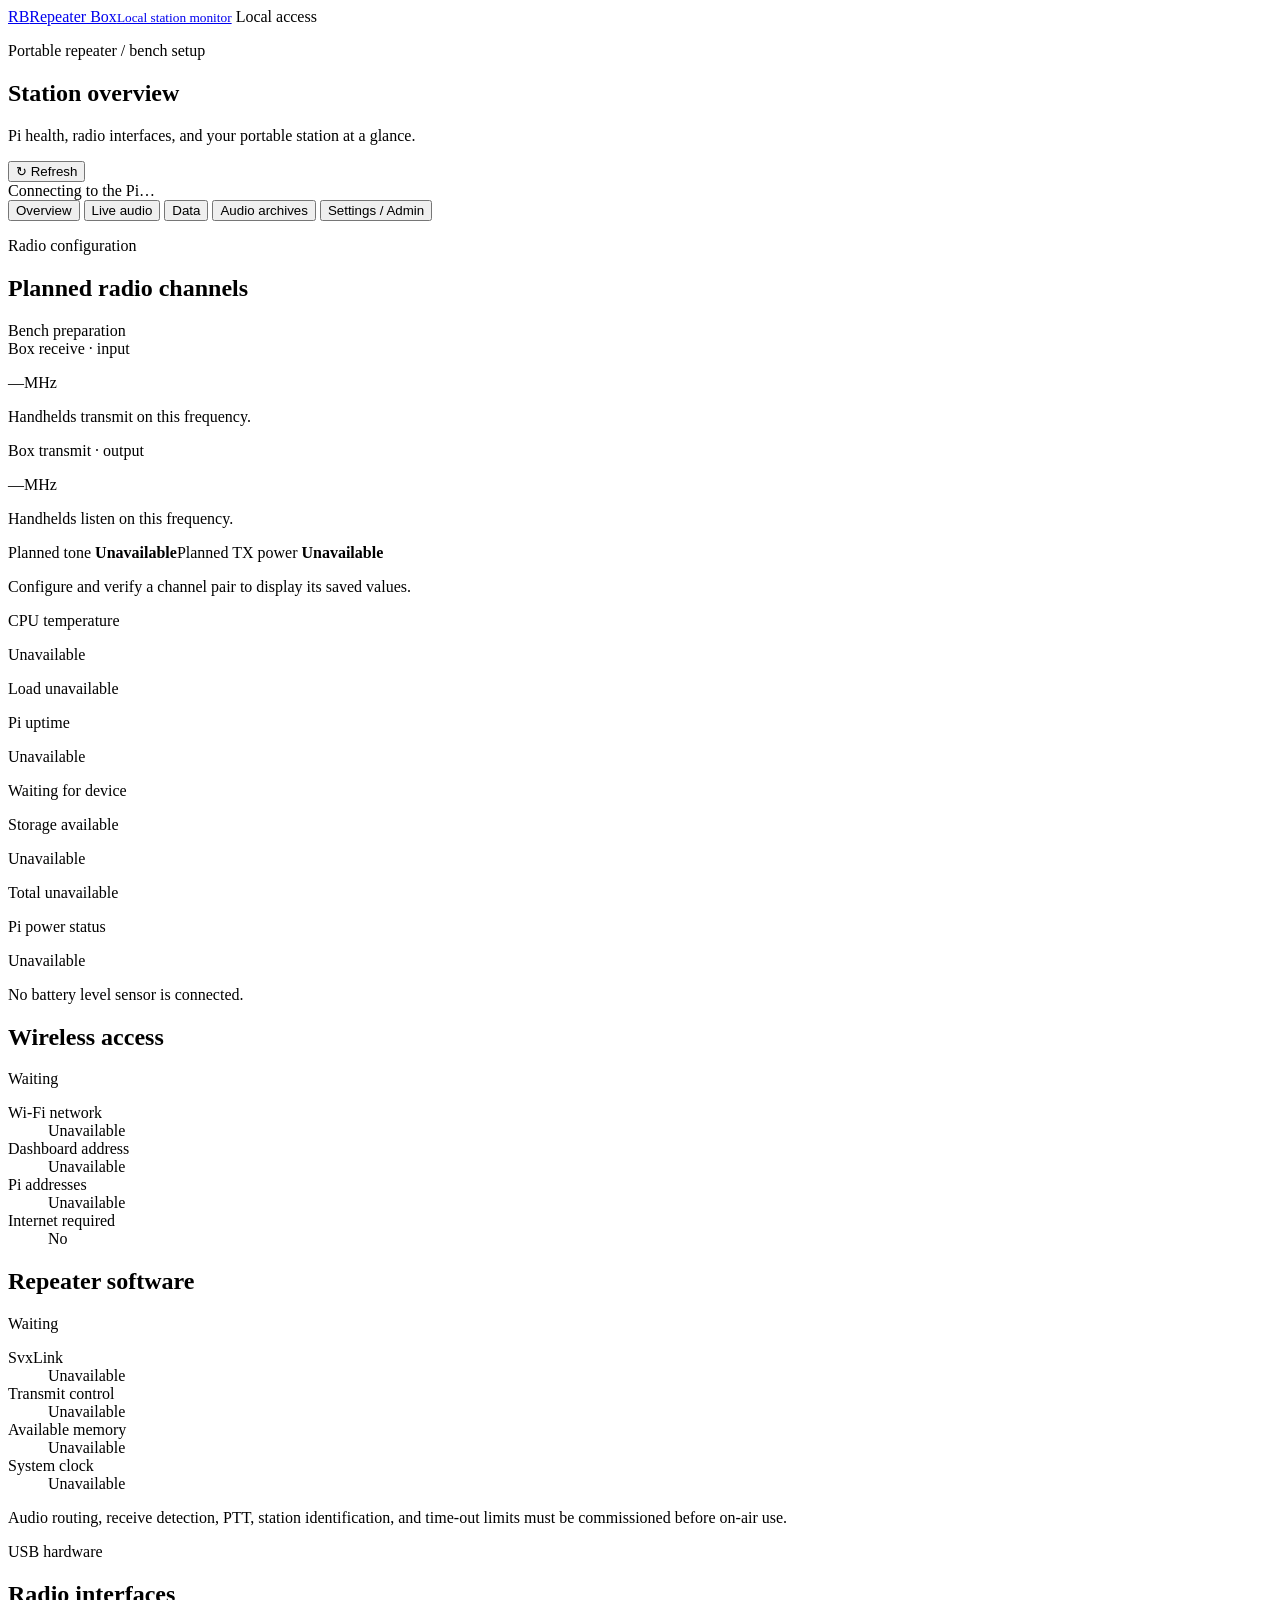
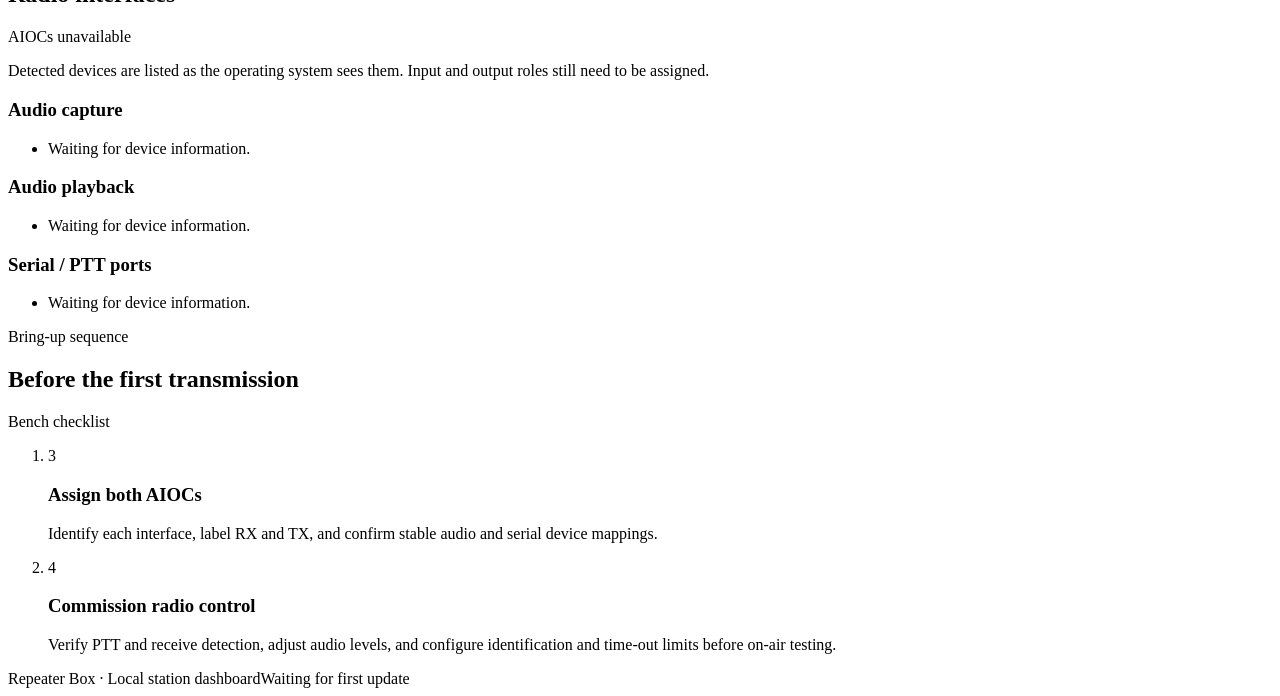
==== commit 3fa17f28: "Add SSTV live image decoding and gallery in a separate Data tab" ====
--- a/dashboard/static/index.html
+++ b/dashboard/static/index.html
@@ -29,6 +29,7 @@
     <nav class="tab-nav" aria-label="Dashboard sections" role="tablist">
       <button type="button" role="tab" id="tab-overview" aria-controls="panel-overview" aria-selected="true" tabindex="0" data-tab="overview">Overview</button>
       <button type="button" role="tab" id="tab-live" aria-controls="panel-live" aria-selected="false" tabindex="-1" data-tab="live">Live audio <span class="tab-live-dot" id="tab-live-dot" hidden aria-label="Listening"></span></button>
+      <button type="button" role="tab" id="tab-data" aria-controls="panel-data" aria-selected="false" tabindex="-1" data-tab="data">Data</button>
       <button type="button" role="tab" id="tab-archives" aria-controls="panel-archives" aria-selected="false" tabindex="-1" data-tab="archives">Audio archives</button>
       <button type="button" role="tab" id="tab-settings" aria-controls="panel-settings" aria-selected="false" tabindex="-1" data-tab="settings">Settings / Admin</button>
     </nav>
@@ -95,6 +96,39 @@
         <p class="help-text">Tap Start listening to allow browser audio. Use your device’s volume controls as well. A short delay is normal. Listening continues when you change dashboard tabs; leaving or reloading this page stops it.</p>
       </section>
       <div class="two-column"><section class="card"><h2>Live listening and recording</h2><p class="help-text">Listening and recording are independent. You can listen while recording is off, or keep recording with no browser connected. Recording controls are in Audio archives.</p></section><section class="card" id="audio-setup-help" hidden><h2>First audio setup</h2><p class="help-text">The receive AIOC must be assigned and the Pi audio service enabled before this player can receive traffic. A connected USB interface alone does not confirm radio audio.</p></section></div>
+    </section>
+    <section id="panel-data" role="tabpanel" aria-labelledby="tab-data" tabindex="0" hidden>
+      <p class="help-text" id="data-auth-note">Admin sign-in is required to decode data and view or download received packets and pictures. <button type="button" class="text-button" id="data-admin-link">Open Settings / Admin</button></p>
+      <section class="card sstv-card" id="sstv-card" aria-labelledby="sstv-title" hidden>
+        <div class="section-heading"><div><p class="eyebrow">Receive pictures over radio</p><h2 id="sstv-title">SSTV pictures</h2></div><span class="pill pill-muted" id="sstv-state">Checking</span></div>
+        <p class="section-description">Watch a Robot 36 image build as it arrives. Received pictures stay in the gallery for viewing and PNG download. Interrupted pictures are marked Partial.</p>
+        <label class="settings-switch-row"><span class="settings-switch-copy"><strong id="sstv-enabled-label">Decode SSTV pictures</strong><small id="sstv-enabled-help">Uses the same RX feed as packet decoding. The sending radio must use Robot 36.</small></span><span class="toggle-control"><input id="sstv-enabled" type="checkbox" role="switch" aria-labelledby="sstv-enabled-label" aria-describedby="sstv-enabled-help" disabled><span class="toggle-track" aria-hidden="true"></span><span class="toggle-value" id="sstv-enabled-value" aria-hidden="true">Off</span></span></label>
+        <p class="help-text" id="sstv-description">Checking the SSTV receiver…</p>
+        <p class="help-text" id="sstv-input-note" hidden>Turn on <strong>Enable radio audio feed</strong> under Settings / Admin to supply receive audio. Your decoding preference is saved while the feed is off.</p>
+        <p class="form-message" id="sstv-message" role="status" aria-live="polite"></p>
+        <div class="sstv-reception" id="sstv-reception" hidden>
+          <div class="sstv-preview-frame"><img id="sstv-current-image" alt="SSTV picture being received" width="320" height="240" hidden><p class="empty-state" id="sstv-preview-empty">Waiting for the first image lines.</p></div>
+          <div class="sstv-reception-detail"><h3 id="sstv-current-title">Receiving picture</h3><p class="small-text" id="sstv-current-detail"></p><progress id="sstv-progress" class="task-progress" max="100" value="0" aria-label="Received SSTV image lines"></progress><p class="small-text" id="sstv-progress-note">Waiting for image data.</p></div>
+        </div>
+        <div class="data-packet-heading"><div><h3>Received picture gallery</h3><p class="small-text" id="sstv-gallery-summary">No received pictures yet</p></div></div>
+        <div class="sstv-selected" id="sstv-selected" hidden><div class="sstv-selected-heading"><div><h3 id="sstv-selected-title">Received picture</h3><p class="small-text" id="sstv-selected-detail"></p></div><a class="button secondary" id="sstv-download" download>Download PNG</a></div><img id="sstv-selected-image" alt="Selected received SSTV picture" width="320" height="240"></div>
+        <div class="sstv-gallery" id="sstv-gallery" role="list" aria-label="Received SSTV pictures"></div>
+        <p class="empty-state" id="sstv-empty">Enable SSTV decoding, then receive a Robot 36 picture on the RX radio’s current channel.</p>
+        <p class="field-help" id="sstv-limits-note">The gallery keeps up to 50 pictures or 100 MiB; the oldest pictures are removed when a limit is reached. Picture quality depends on the radio signal and audio level.</p>
+      </section>
+      <section class="card data-card" id="data-card" aria-labelledby="data-title" hidden>
+        <div class="section-heading"><div><p class="eyebrow">Received digital traffic</p><h2 id="data-title">APRS packets</h2></div><span class="pill pill-muted" id="data-state">Checking</span></div>
+        <p class="section-description">Decode received AFSK1200 packets, including APRS and AX.25, and save their contents as text or JSON.</p>
+        <label class="settings-switch-row"><span class="settings-switch-copy"><strong id="data-enabled-label">Decode APRS packets</strong><small id="data-enabled-help">Uses the RX radio’s audio. Listening, traffic recording and outgoing repeater audio stay independent.</small></span><span class="toggle-control"><input id="data-enabled" type="checkbox" role="switch" aria-labelledby="data-enabled-label" aria-describedby="data-enabled-help" disabled><span class="toggle-track" aria-hidden="true"></span><span class="toggle-value" id="data-enabled-value" aria-hidden="true">Off</span></span></label>
+        <p class="help-text" id="data-description">Checking the receiver decoder…</p>
+        <dl class="detail-list"><div><dt>Receive source</dt><dd id="data-source">RX input</dd></div><div><dt>Decoder</dt><dd id="data-mode">APRS / AX.25 AFSK1200</dd></div><div><dt>Saved packets</dt><dd id="data-count">Unavailable</dd></div><div><dt>Last decoded packet</dt><dd id="data-last-packet">None yet</dd></div></dl>
+        <p class="help-text" id="data-input-note" hidden>Turn on <strong>Enable radio audio feed</strong> under Settings / Admin to supply receive audio. Your decoding preference is saved while the feed is off.</p>
+        <p class="form-message" id="data-message" role="status" aria-live="polite"></p>
+        <div class="data-packet-heading"><div><h3>Received packets</h3><p class="small-text" id="data-packet-summary">No decoded packets yet</p></div><div class="data-downloads" id="data-downloads" hidden><a class="button secondary" id="data-download-json" download>Export JSON</a><a class="button secondary" id="data-download-text" download>Export text</a></div></div>
+        <div class="data-packets" id="data-packets" role="list" aria-label="Decoded receive packets"></div>
+        <p class="empty-state" id="data-empty">Enable decoding, then receive an AFSK1200 signal on the RX radio’s current channel.</p>
+        <p class="field-help" id="data-limits-note">APRS / AX.25 at 1200 baud. Exports contain decoded packets, not reconstructed files. The saved log keeps up to 1,000 packets or 8 MiB; older packets are removed as needed.</p>
+      </section>
     </section>
     <section id="panel-archives" role="tabpanel" aria-labelledby="tab-archives" tabindex="0" hidden>
     <section class="card" aria-labelledby="recordings-title">
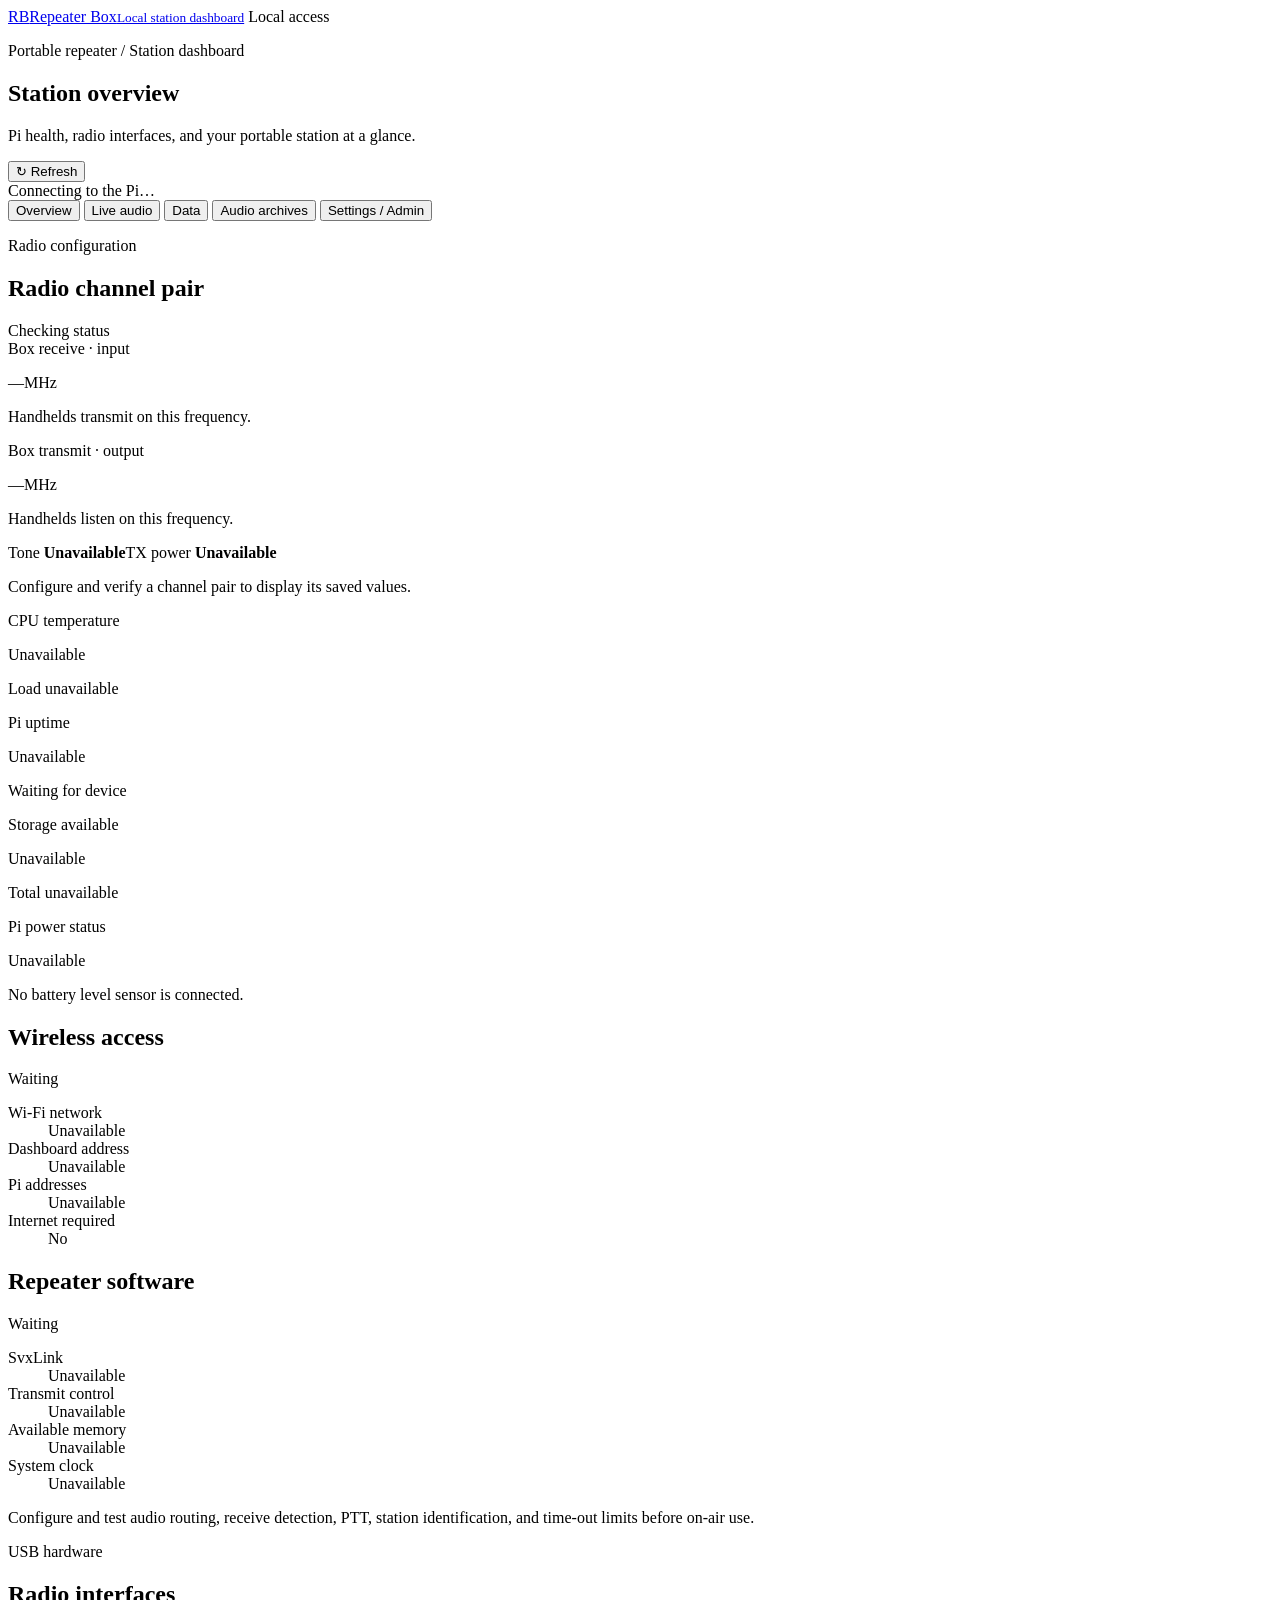
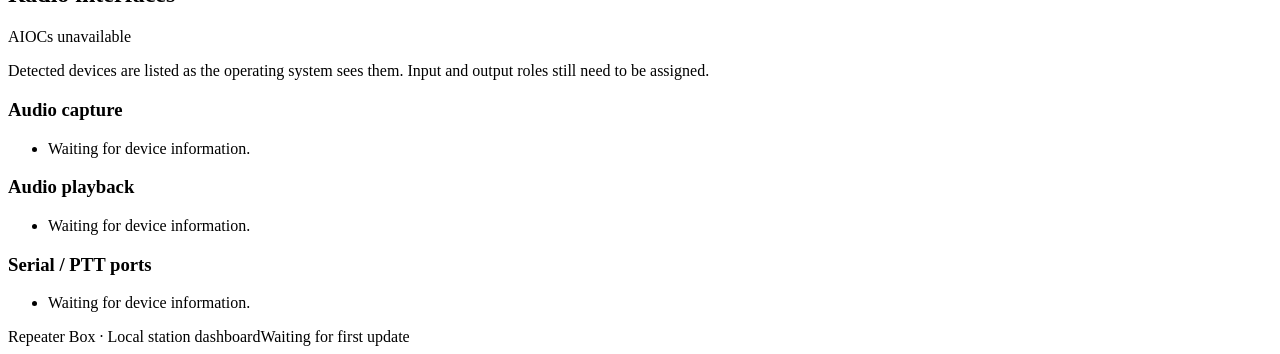
==== commit 9ad88e12: "Fix SSTV installer size check and show live dashboard operation" ====
--- a/dashboard/static/index.html
+++ b/dashboard/static/index.html
@@ -13,14 +13,14 @@
 <body>
   <header class="site-header">
     <div class="header-inner">
-      <a class="brand" href="#overview" aria-label="Repeater Box dashboard"><span class="brand-mark" aria-hidden="true">RB</span><span>Repeater Box<small>Local station monitor</small></span></a>
+      <a class="brand" href="#overview" aria-label="Repeater Box dashboard"><span class="brand-mark" aria-hidden="true">RB</span><span>Repeater Box<small id="brand-subtitle">Local station dashboard</small></span></a>
       <span class="pill pill-dark"><span class="status-dot"></span>Local access</span>
     </div>
   </header>
 
   <main class="page">
     <section class="page-heading" aria-labelledby="page-title">
-      <div><p class="eyebrow">Portable repeater / bench setup</p><h1 id="page-title">Station overview</h1><p class="intro" id="page-intro">Pi health, radio interfaces, and your portable station at a glance.</p></div>
+      <div><p class="eyebrow" id="station-mode">Portable repeater / Station dashboard</p><h1 id="page-title">Station overview</h1><p class="intro" id="page-intro">Pi health, radio interfaces, and your portable station at a glance.</p></div>
       <button class="button secondary" id="refresh-button" type="button"><span aria-hidden="true">↻</span> Refresh</button>
     </section>
 
@@ -36,12 +36,12 @@
     <div class="listening-strip" id="listening-strip" hidden><span class="status-dot"></span><span>Live audio is playing on this device.</span><button type="button" class="text-button" id="strip-stop">Stop listening</button></div>
     <section id="panel-overview" role="tabpanel" aria-labelledby="tab-overview" tabindex="0">
     <section class="radio-panel" aria-labelledby="channels-title">
-      <div class="section-heading"><div><p class="eyebrow">Radio configuration</p><h2 id="channels-title">Planned radio channels</h2></div><span class="pill pill-amber" id="phase-badge">Bench preparation</span></div>
+      <div class="section-heading"><div><p class="eyebrow">Radio configuration</p><h2 id="channels-title">Radio channel pair</h2></div><span class="pill pill-muted" id="phase-badge">Checking status</span></div>
       <div class="frequencies">
         <div class="frequency-block rx"><span class="channel-label"><span class="radio-activity-dot activity-unknown" id="rx-activity" role="img" aria-label="Receiver activity unavailable"></span>Box receive · input</span><p class="frequency"><span id="rx-frequency">—</span><span class="unit">MHz</span></p><p>Handhelds transmit on this frequency.</p></div>
         <div class="frequency-block tx"><span class="channel-label"><span class="radio-activity-dot activity-unknown" id="tx-activity" role="img" aria-label="Transmit activity unavailable"></span>Box transmit · output</span><p class="frequency"><span id="tx-frequency">—</span><span class="unit">MHz</span></p><p>Handhelds listen on this frequency.</p></div>
       </div>
-      <div class="radio-detail"><span><span id="tone-label">Planned tone</span> <strong id="tone-frequency">Unavailable</strong></span><span><span id="power-label">Planned TX power</span> <strong id="radio-power">Unavailable</strong></span></div>
+      <div class="radio-detail"><span><span id="tone-label">Tone</span> <strong id="tone-frequency">Unavailable</strong></span><span><span id="power-label">TX power</span> <strong id="radio-power">Unavailable</strong></span></div>
       <p class="radio-pair-caption" id="channel-pair-caption" hidden></p>
       <p class="radio-channel-note" id="rf-notice">Configure and verify a channel pair to display its saved values.</p>
     </section>
@@ -62,7 +62,7 @@
       <section class="card" aria-labelledby="software-title">
         <div class="section-heading"><h2 id="software-title">Repeater software</h2><span class="pill pill-muted" id="svxlink-state">Waiting</span></div>
         <dl class="detail-list"><div><dt>SvxLink</dt><dd id="svxlink-installed">Unavailable</dd></div><div><dt>Transmit control</dt><dd id="transmit-control">Unavailable</dd></div><div><dt>Available memory</dt><dd id="memory-available">Unavailable</dd></div><div><dt>System clock</dt><dd id="clock-status">Unavailable</dd></div></dl>
-        <p class="help-text" id="transmit-setup-help">Audio routing, receive detection, PTT, station identification, and time-out limits must be commissioned before on-air use.</p>
+        <p class="help-text" id="transmit-setup-help">Configure and test audio routing, receive detection, PTT, station identification, and time-out limits before on-air use.</p>
       </section>
     </div>
 
@@ -72,9 +72,9 @@
       <div class="interface-grid"><div><h3>Audio capture</h3><ul class="device-list" id="capture-devices"><li class="empty-item">Waiting for device information.</li></ul></div><div><h3>Audio playback</h3><ul class="device-list" id="playback-devices"><li class="empty-item">Waiting for device information.</li></ul></div><div><h3>Serial / PTT ports</h3><ul class="device-list" id="serial-devices"><li class="empty-item">Waiting for device information.</li></ul></div></div>
     </section>
 
-    <section class="card commissioning" id="commissioning-card" aria-labelledby="commissioning-title">
-      <div class="section-heading"><div><p class="eyebrow">Bring-up sequence</p><h2 id="commissioning-title">Before the first transmission</h2></div><span class="small-text">Bench checklist</span></div>
-      <ol class="checklist"><li id="checklist-pi" hidden><span class="step-number">1</span><div><h3>Prepare the SD card</h3><p>Install the supported Pi OS image and dashboard package, then boot the Pi.</p></div></li><li id="checklist-wifi" hidden><span class="step-number">2</span><div><h3>Set up wireless access</h3><p>Configure the box’s Wi-Fi, then join it from a phone or computer and open this dashboard.</p></div></li><li id="checklist-aioc"><span class="step-number">3</span><div><h3>Assign both AIOCs</h3><p>Identify each interface, label RX and TX, and confirm stable audio and serial device mappings.</p></div></li><li id="checklist-radio"><span class="step-number">4</span><div><h3>Commission radio control</h3><p>Verify PTT and receive detection, adjust audio levels, and configure identification and time-out limits before on-air testing.</p></div></li></ol>
+    <section class="card commissioning" id="commissioning-card" aria-labelledby="commissioning-title" hidden>
+      <div class="section-heading"><div><p class="eyebrow" id="commissioning-eyebrow">Station setup</p><h2 id="commissioning-title">Complete station setup</h2></div><span class="small-text" id="commissioning-label">Setup checklist</span></div>
+      <ol class="checklist"><li id="checklist-pi" hidden><span class="step-number">1</span><div><h3>Prepare the SD card</h3><p>Install the supported Pi OS image and dashboard package, then boot the Pi.</p></div></li><li id="checklist-wifi" hidden><span class="step-number">2</span><div><h3>Set up wireless access</h3><p>Configure the box’s Wi-Fi, then join it from a phone or computer and open this dashboard.</p></div></li><li id="checklist-aioc"><span class="step-number">3</span><div><h3 id="checklist-aioc-title">Assign both AIOCs</h3><p id="checklist-aioc-description">Identify each interface, label RX and TX, and confirm stable audio and serial device mappings.</p></div></li><li id="checklist-radio"><span class="step-number">4</span><div><h3 id="checklist-radio-title">Check receive and transmit operation</h3><p id="checklist-radio-description">Verify PTT and receive detection, adjust audio levels, and configure identification and time-out limits before on-air testing.</p></div></li></ol>
       <ul class="setup-notes" id="setup-notes" hidden></ul>
     </section>
 
@@ -85,8 +85,8 @@
         <p class="section-description">Listen to received speech and, when enabled in live mode, the repeater’s menu replies, IDs and broadcast messages. This player cannot transmit.</p>
         <div class="live-player">
           <div class="audio-emblem" aria-hidden="true"><span></span><span></span><span></span><span></span><span></span></div>
-          <h3 id="live-player-state">Ready when the receiver is connected</h3>
-          <p id="live-player-description">The Pi will stream radio audio once its audio source is configured.</p>
+          <h3 id="live-player-state">Waiting for radio audio status</h3>
+          <p id="live-player-description">The dashboard will check the Pi’s radio audio feed.</p>
           <div class="audio-visualizer" id="live-audio-visualizer"><canvas id="live-audio-spectrum" role="img" aria-label="Radio audio frequency levels on this device"></canvas><p id="live-audio-spectrum-status" class="audio-visualizer-status" role="status">Start listening to view radio audio.</p></div>
           <div class="listen-buttons"><button type="button" class="button primary" id="listen-button" disabled>Start listening</button><button type="button" class="button secondary" id="stop-button" disabled>Stop</button></div>
           <div class="volume-control"><label for="listen-volume">Listening volume</label><input type="range" id="listen-volume" min="0" max="100" value="75"><output id="volume-value" for="listen-volume">75%</output></div>
@@ -95,7 +95,7 @@
         <dl class="detail-list live-details"><div><dt>Audio source</dt><dd id="live-input-state">Unavailable</dd></div><div><dt>Connected listeners</dt><dd id="live-listeners">Unavailable</dd></div><div><dt>Stream format</dt><dd id="live-format">Unavailable</dd></div><div><dt>Last audio packet</dt><dd id="live-last-packet">Unavailable</dd></div></dl>
         <p class="help-text">Tap Start listening to allow browser audio. Use your device’s volume controls as well. A short delay is normal. Listening continues when you change dashboard tabs; leaving or reloading this page stops it.</p>
       </section>
-      <div class="two-column"><section class="card"><h2>Live listening and recording</h2><p class="help-text">Listening and recording are independent. You can listen while recording is off, or keep recording with no browser connected. Recording controls are in Audio archives.</p></section><section class="card" id="audio-setup-help" hidden><h2>First audio setup</h2><p class="help-text">The receive AIOC must be assigned and the Pi audio service enabled before this player can receive traffic. A connected USB interface alone does not confirm radio audio.</p></section></div>
+      <div class="two-column"><section class="card"><h2>Live listening and recording</h2><p class="help-text">Listening and recording are independent. You can listen while recording is off, or keep recording with no browser connected. Recording controls are in Audio archives.</p></section><section class="card" id="audio-setup-help" hidden><h2 id="audio-setup-title">First audio setup</h2><p class="help-text" id="audio-setup-description">The receive AIOC must be assigned and the Pi audio service enabled before this player can receive traffic. A connected USB interface alone does not confirm radio audio.</p></section></div>
     </section>
     <section id="panel-data" role="tabpanel" aria-labelledby="tab-data" tabindex="0" hidden>
       <p class="help-text" id="data-auth-note">Admin sign-in is required to decode data and view or download received packets and pictures. <button type="button" class="text-button" id="data-admin-link">Open Settings / Admin</button></p>
@@ -165,7 +165,7 @@
           <div class="admin-group-heading"><h2 id="admin-daily-title">Daily operation</h2><p>Channel selection and radio controls for normal use.</p></div>
           <div class="admin-card-grid">
             <section class="card radio-pair-card admin-fullwidth" id="radio-pair-card" aria-labelledby="radio-pair-title">
-        <div class="section-heading"><div><p class="eyebrow">Paired radio setup</p><h3 id="radio-pair-title">Repeater channel pair</h3></div><span class="pill pill-muted" id="radio-pair-state">Checking</span></div>
+        <div class="section-heading"><div><p class="eyebrow">Channel selection</p><h3 id="radio-pair-title">Repeater channel pair</h3></div><span class="pill pill-muted" id="radio-pair-state">Checking</span></div>
         <p class="section-description" id="radio-pair-description">Switch both radios to a saved channel pair. Frequencies show verified settings, not live radio telemetry.</p>
         <div class="radio-pair-saved" id="radio-pair-saved"><strong id="radio-pair-current">No verified pair record</strong><p class="help-text" id="radio-pair-current-detail">Inspecting or programming one radio does not establish a verified pair.</p></div>
         <div class="radio-pair-picker" id="radio-pair-picker"><div><label class="field-label" for="radio-pair-select">Channel pair</label><select class="text-input" id="radio-pair-select" disabled><option value="">Channel pairs unavailable</option></select></div><button type="button" class="button primary" id="radio-pair-change" aria-haspopup="dialog" aria-controls="radio-pair-confirm-dialog" disabled>Change channel pair</button></div>
@@ -173,7 +173,7 @@
         <div class="radio-pair-stages" id="radio-pair-stages" hidden aria-label="Paired programming stages"><span id="radio-pair-stage-rx">RX · Waiting</span><span id="radio-pair-stage-tx">TX · Waiting</span></div>
         <p class="help-text" id="radio-pair-progress-help" hidden>Follow each RX and TX phase in the radio progress panel and activity log below. Both radios stay connected and powered; receiver audio stays paused through the paired operation.</p>
 
-        <p class="help-text" id="radio-pair-lock-note">Admin sign-in and bench qualification are required.</p><p class="form-message" id="radio-pair-message" role="status" aria-live="polite">Checking paired programming availability…</p>
+        <p class="help-text" id="radio-pair-lock-note">Admin sign-in and initial radio checks are required.</p><p class="form-message" id="radio-pair-message" role="status" aria-live="polite">Checking paired programming availability…</p>
       </section>
             <section class="card admin-fullwidth radio-messages-card" id="radio-messages-card" aria-labelledby="radio-messages-title" hidden>
               <div class="section-heading"><div><p class="eyebrow">On-air messages</p><h3 id="radio-messages-title">Radio messages</h3></div><span class="pill pill-muted" id="radio-messages-state">Checking</span></div>
@@ -288,7 +288,7 @@
           <div class="admin-group-heading"><h2 id="admin-radio-tools-title">Radio tools</h2><p>Inspection, individual programming, and recovery when needed.</p></div>
           <details class="admin-tools" id="radio-tools"><summary><span>Inspection and programming</span><span class="small-text" id="radio-tools-summary">Checking radio setup…</span></summary>
             <section class="card" id="radio-programming-card" aria-labelledby="radio-programming-title">
-        <div class="section-heading"><div><p class="eyebrow">Radio setup</p><h3 id="radio-programming-title">Inspect and program radios</h3></div><span class="pill pill-muted" id="radio-programming-state">Checking</span></div>
+        <div class="section-heading"><div><p class="eyebrow">Radio tools</p><h3 id="radio-programming-title">Inspect and program radios</h3></div><span class="pill pill-muted" id="radio-programming-state">Checking</span></div>
         <p class="section-description">Apply the default box plan to one radio on request through its assigned AIOC. These are template settings; programming runs only after confirmation.</p>
         <div class="radio-unfinished-notice" id="radio-unfinished-notice" hidden role="status" aria-live="polite"><strong id="radio-unfinished-title">An upload still needs verification</strong><p id="radio-unfinished-detail"></p><a class="button secondary" id="radio-recovery-link">Open radio editor</a></div>
         <div class="radio-plan-grid" id="radio-plan-grid">
@@ -314,7 +314,7 @@
   </main>
   <dialog class="confirm-dialog" id="radio-message-confirm-dialog" aria-labelledby="radio-message-confirm-title" aria-describedby="radio-message-confirm-description radio-message-confirm-effect"><p class="eyebrow">Radio message</p><h2 id="radio-message-confirm-title">Broadcast this message once?</h2><p id="radio-message-confirm-description"></p><p class="help-text" id="radio-message-confirm-effect"></p><p class="form-message error" id="radio-message-confirm-error" role="alert"></p><div class="dialog-actions"><button type="button" class="button secondary" id="radio-message-confirm-cancel" autofocus>Cancel</button><button type="button" class="button primary" id="radio-message-confirm-apply" disabled>Broadcast once</button></div></dialog>
   <dialog class="confirm-dialog" id="station-id-confirm-dialog" aria-labelledby="station-id-confirm-title" aria-describedby="station-id-confirm-description"><p class="eyebrow">Station identification</p><h2 id="station-id-confirm-title">Change automatic station identification?</h2><p id="station-id-confirm-description"></p><p class="help-text">Changes apply within one second. This switch does not key or release the transmitter.</p><div class="dialog-actions"><button type="button" class="button secondary" id="station-id-confirm-cancel" autofocus>Cancel</button><button type="button" class="button primary" id="station-id-confirm-apply" disabled>Confirm change</button></div></dialog>
-  <dialog class="confirm-dialog" id="dtmf-confirm-dialog" aria-labelledby="dtmf-confirm-title" aria-describedby="dtmf-confirm-description"><p class="eyebrow">Radio DTMF control</p><h2 id="dtmf-confirm-title">Change DTMF control?</h2><p id="dtmf-confirm-description"></p><p class="help-text">The private control code stays on the Pi. This changes radio menu controls for status, recording, and automatic identification; transmitter commissioning and the recording startup preference stay unchanged.</p><p class="form-message error" id="dtmf-confirm-error" role="alert"></p><div class="dialog-actions"><button type="button" class="button secondary" id="dtmf-confirm-cancel" autofocus>Cancel</button><button type="button" class="button primary" id="dtmf-confirm-apply" disabled>Confirm change</button></div></dialog>
+  <dialog class="confirm-dialog" id="dtmf-confirm-dialog" aria-labelledby="dtmf-confirm-title" aria-describedby="dtmf-confirm-description"><p class="eyebrow">Radio DTMF control</p><h2 id="dtmf-confirm-title">Change DTMF control?</h2><p id="dtmf-confirm-description"></p><p class="help-text">The private control code stays on the Pi. This changes radio menu controls for status, recording, and automatic identification; live radio configuration and the recording startup preference stay unchanged.</p><p class="form-message error" id="dtmf-confirm-error" role="alert"></p><div class="dialog-actions"><button type="button" class="button secondary" id="dtmf-confirm-cancel" autofocus>Cancel</button><button type="button" class="button primary" id="dtmf-confirm-apply" disabled>Confirm change</button></div></dialog>
   <dialog class="confirm-dialog" id="wifi-confirm-dialog" aria-labelledby="wifi-confirm-title" aria-describedby="wifi-confirm-description">
     <p class="eyebrow">Wi-Fi visibility</p>
     <h2 id="wifi-confirm-title">Change network visibility?</h2>
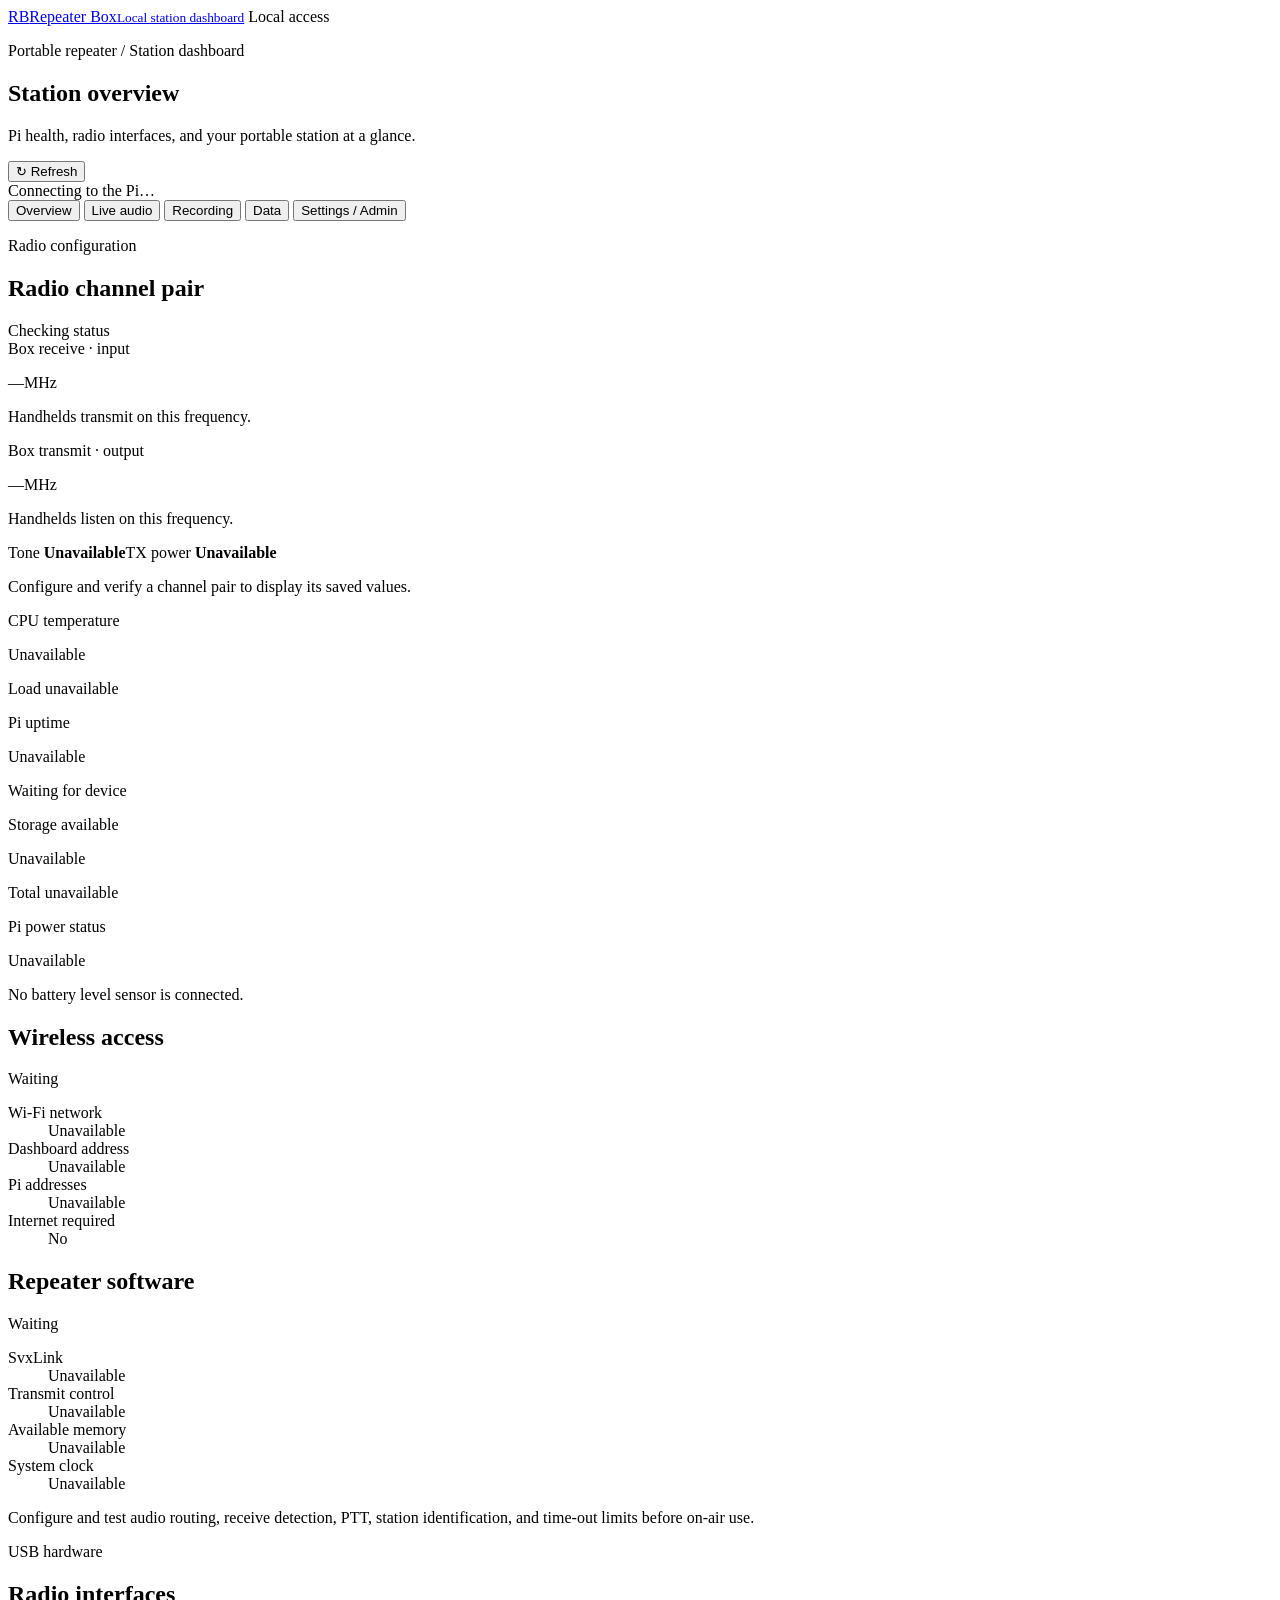
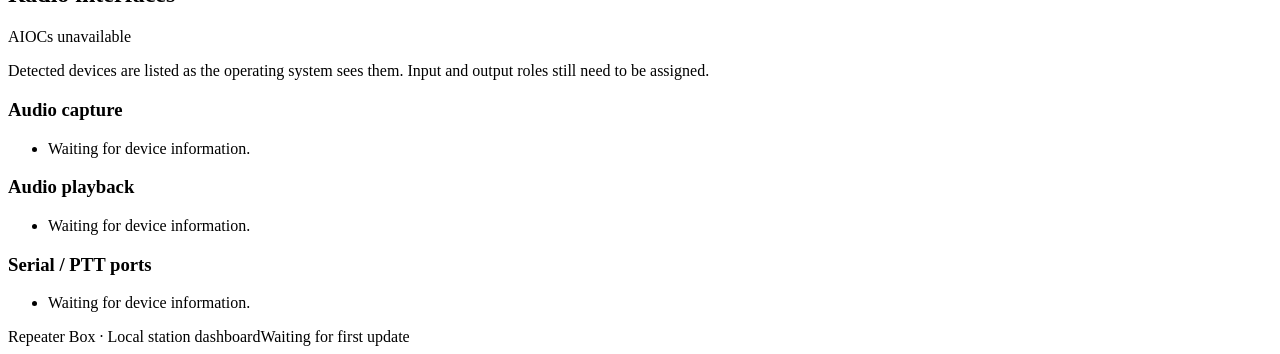
==== commit b110190e: "Refine Recording navigation and DTMF password entry Place Recording before Data, use six visible fil" ====
--- a/dashboard/static/index.html
+++ b/dashboard/static/index.html
@@ -29,8 +29,8 @@
     <nav class="tab-nav" aria-label="Dashboard sections" role="tablist">
       <button type="button" role="tab" id="tab-overview" aria-controls="panel-overview" aria-selected="true" tabindex="0" data-tab="overview">Overview</button>
       <button type="button" role="tab" id="tab-live" aria-controls="panel-live" aria-selected="false" tabindex="-1" data-tab="live">Live audio <span class="tab-live-dot" id="tab-live-dot" hidden aria-label="Listening"></span></button>
+      <button type="button" role="tab" id="tab-archives" aria-controls="panel-archives" aria-selected="false" tabindex="-1" data-tab="archives">Recording</button>
       <button type="button" role="tab" id="tab-data" aria-controls="panel-data" aria-selected="false" tabindex="-1" data-tab="data">Data</button>
-      <button type="button" role="tab" id="tab-archives" aria-controls="panel-archives" aria-selected="false" tabindex="-1" data-tab="archives">Audio archives</button>
       <button type="button" role="tab" id="tab-settings" aria-controls="panel-settings" aria-selected="false" tabindex="-1" data-tab="settings">Settings / Admin</button>
     </nav>
     <div class="listening-strip" id="listening-strip" hidden><span class="status-dot"></span><span>Live audio is playing on this device.</span><button type="button" class="text-button" id="strip-stop">Stop listening</button></div>
@@ -95,27 +95,32 @@
         <dl class="detail-list live-details"><div><dt>Audio source</dt><dd id="live-input-state">Unavailable</dd></div><div><dt>Connected listeners</dt><dd id="live-listeners">Unavailable</dd></div><div><dt>Stream format</dt><dd id="live-format">Unavailable</dd></div><div><dt>Last audio packet</dt><dd id="live-last-packet">Unavailable</dd></div></dl>
         <p class="help-text">Tap Start listening to allow browser audio. Use your device’s volume controls as well. A short delay is normal. Listening continues when you change dashboard tabs; leaving or reloading this page stops it.</p>
       </section>
-      <div class="two-column"><section class="card"><h2>Live listening and recording</h2><p class="help-text">Listening and recording are independent. You can listen while recording is off, or keep recording with no browser connected. Recording controls are in Audio archives.</p></section><section class="card" id="audio-setup-help" hidden><h2 id="audio-setup-title">First audio setup</h2><p class="help-text" id="audio-setup-description">The receive AIOC must be assigned and the Pi audio service enabled before this player can receive traffic. A connected USB interface alone does not confirm radio audio.</p></section></div>
+      <div class="two-column"><section class="card"><h2>Live listening and recording</h2><p class="help-text">Listening and recording are independent. You can listen while recording is off, or keep recording with no browser connected. Recording controls are in Recording.</p></section><section class="card" id="audio-setup-help" hidden><h2 id="audio-setup-title">First audio setup</h2><p class="help-text" id="audio-setup-description">The receive AIOC must be assigned and the Pi audio service enabled before this player can receive traffic. A connected USB interface alone does not confirm radio audio.</p></section></div>
+    </section>
+    <section id="panel-archives" role="tabpanel" aria-labelledby="tab-archives" tabindex="0" hidden>
+    <section class="card" aria-labelledby="recordings-title">
+      <div class="section-heading"><div><p class="eyebrow">Local audio archive</p><h2 id="recordings-title">Traffic recordings</h2></div><span id="recording-summary" class="small-text">Waiting for recordings</span></div>
+      <p class="section-description">Saved radio audio stays on the Pi. Select a file to listen or download.</p>
+      <div class="recorder-control" id="recorder-admin-controls" hidden>
+        <div><h3>Traffic recording</h3><p class="small-text" id="recorder-description">Waiting for recording status.</p></div>
+        <label class="toggle-control"><input type="checkbox" id="recording-toggle" role="switch" disabled><span class="toggle-track" aria-hidden="true"></span><span>Record traffic</span></label>
+      </div>
+      <div class="inline-status" role="status" aria-live="polite"><span class="pill pill-muted" id="recorder-state">Waiting</span><span id="recorder-message" class="small-text">Connect to the Pi to check the recorder.</span></div>
+      <p class="help-text" id="recording-auth-note">Admin sign-in is required to change recording. <button type="button" class="text-button" id="recording-admin-link">Open Settings / Admin</button></p>
+      <p class="form-message" id="recording-action-message" role="status" aria-live="polite"></p>
+      <div id="recordings-empty" class="empty-state"><span class="empty-symbol" aria-hidden="true">♫</span><p id="recordings-empty-text">Waiting for the Pi’s recording inventory.</p></div>
+      <div id="recording-workspace" hidden>
+        <div class="media-selection-entry"><button type="button" class="button secondary" id="recording-select-multiple" aria-expanded="false" aria-pressed="false" aria-controls="recording-bulk-controls" hidden disabled>Select multiple</button></div>
+        <div class="media-bulk-controls" id="recording-bulk-controls" hidden><div class="media-bulk-toolbar"><button type="button" class="button secondary" id="recording-selection-cancel">Cancel selection</button><label class="media-select-label"><input type="checkbox" id="recording-select-all" aria-describedby="recording-selection-help">Select all recordings</label><span class="small-text" id="recording-selected-count" role="status" aria-live="polite">0 selected</span><button type="button" class="button danger" id="recording-delete-selected" aria-haspopup="dialog" aria-controls="media-delete-dialog" disabled>Delete selected</button></div><p class="field-help" id="recording-selection-help">Select saved recordings to delete them together. Playback selection is separate.</p><div class="media-selection-list" id="recording-bulk-list" role="group" aria-label="Select saved recordings"></div></div>
+        <div class="recording-picker" id="recording-picker"><label for="recording-select">Recording</label><select id="recording-select"><option value="">Select a recording…</option></select></div>
+        <div id="recording-player" class="player" hidden><div class="player-heading"><div><p class="player-name" id="recording-name"></p><p class="small-text" id="recording-detail"></p></div><div class="media-actions"><a class="button secondary" id="recording-download" download>Download</a><button type="button" class="button danger" id="recording-delete" aria-haspopup="dialog" aria-controls="media-delete-dialog" hidden disabled>Delete recording</button></div></div><audio id="recording-audio" controls preload="none">Your browser does not support audio playback. Use the download link instead.</audio></div>
+      </div>
+      <p class="form-message" id="recording-delete-message" role="status" aria-live="polite" hidden></p>
+    </section>
+
     </section>
     <section id="panel-data" role="tabpanel" aria-labelledby="tab-data" tabindex="0" hidden>
       <p class="help-text" id="data-auth-note">Admin sign-in is required to decode data and view or download received packets and pictures. <button type="button" class="text-button" id="data-admin-link">Open Settings / Admin</button></p>
-      <section class="card sstv-card" id="sstv-card" aria-labelledby="sstv-title" hidden>
-        <div class="section-heading"><div><p class="eyebrow">Receive pictures over radio</p><h2 id="sstv-title">SSTV pictures</h2></div><span class="pill pill-muted" id="sstv-state">Checking</span></div>
-        <p class="section-description">Watch a Robot 36 image build as it arrives. Received pictures stay in the gallery for viewing and PNG download. Interrupted pictures are marked Partial.</p>
-        <label class="settings-switch-row"><span class="settings-switch-copy"><strong id="sstv-enabled-label">Decode SSTV pictures</strong><small id="sstv-enabled-help">Uses the same RX feed as packet decoding. The sending radio must use Robot 36.</small></span><span class="toggle-control"><input id="sstv-enabled" type="checkbox" role="switch" aria-labelledby="sstv-enabled-label" aria-describedby="sstv-enabled-help" disabled><span class="toggle-track" aria-hidden="true"></span><span class="toggle-value" id="sstv-enabled-value" aria-hidden="true">Off</span></span></label>
-        <p class="help-text" id="sstv-description">Checking the SSTV receiver…</p>
-        <p class="help-text" id="sstv-input-note" hidden>Turn on <strong>Enable radio audio feed</strong> under Settings / Admin to supply receive audio. Your decoding preference is saved while the feed is off.</p>
-        <p class="form-message" id="sstv-message" role="status" aria-live="polite"></p>
-        <div class="sstv-reception" id="sstv-reception" hidden>
-          <div class="sstv-preview-frame"><img id="sstv-current-image" alt="SSTV picture being received" width="320" height="240" hidden><p class="empty-state" id="sstv-preview-empty">Waiting for the first image lines.</p></div>
-          <div class="sstv-reception-detail"><h3 id="sstv-current-title">Receiving picture</h3><p class="small-text" id="sstv-current-detail"></p><progress id="sstv-progress" class="task-progress" max="100" value="0" aria-label="Received SSTV image lines"></progress><p class="small-text" id="sstv-progress-note">Waiting for image data.</p></div>
-        </div>
-        <div class="data-packet-heading"><div><h3>Received picture gallery</h3><p class="small-text" id="sstv-gallery-summary">No received pictures yet</p></div></div>
-        <div class="sstv-selected" id="sstv-selected" hidden><div class="sstv-selected-heading"><div><h3 id="sstv-selected-title">Received picture</h3><p class="small-text" id="sstv-selected-detail"></p></div><a class="button secondary" id="sstv-download" download>Download PNG</a></div><img id="sstv-selected-image" alt="Selected received SSTV picture" width="320" height="240"></div>
-        <div class="sstv-gallery" id="sstv-gallery" role="list" aria-label="Received SSTV pictures"></div>
-        <p class="empty-state" id="sstv-empty">Enable SSTV decoding, then receive a Robot 36 picture on the RX radio’s current channel.</p>
-        <p class="field-help" id="sstv-limits-note">The gallery keeps up to 50 pictures or 100 MiB; the oldest pictures are removed when a limit is reached. Picture quality depends on the radio signal and audio level.</p>
-      </section>
       <section class="card data-card" id="data-card" aria-labelledby="data-title" hidden>
         <div class="section-heading"><div><p class="eyebrow">Received digital traffic</p><h2 id="data-title">APRS packets</h2></div><span class="pill pill-muted" id="data-state">Checking</span></div>
         <p class="section-description">Decode received AFSK1200 packets, including APRS and AX.25, and save their contents as text or JSON.</p>
@@ -129,25 +134,25 @@
         <p class="empty-state" id="data-empty">Enable decoding, then receive an AFSK1200 signal on the RX radio’s current channel.</p>
         <p class="field-help" id="data-limits-note">APRS / AX.25 at 1200 baud. Exports contain decoded packets, not reconstructed files. The saved log keeps up to 1,000 packets or 8 MiB; older packets are removed as needed.</p>
       </section>
-    </section>
-    <section id="panel-archives" role="tabpanel" aria-labelledby="tab-archives" tabindex="0" hidden>
-    <section class="card" aria-labelledby="recordings-title">
-      <div class="section-heading"><div><p class="eyebrow">Local audio archive</p><h2 id="recordings-title">Traffic recordings</h2></div><span id="recording-summary" class="small-text">Waiting for recordings</span></div>
-      <p class="section-description">Saved radio audio stays on the Pi. Select a file to listen or download.</p>
-      <div class="recorder-control" id="recorder-admin-controls" hidden>
-        <div><h3>Traffic recording</h3><p class="small-text" id="recorder-description">Waiting for recording status.</p></div>
-        <label class="toggle-control"><input type="checkbox" id="recording-toggle" role="switch" disabled><span class="toggle-track" aria-hidden="true"></span><span>Record traffic</span></label>
-      </div>
-      <div class="inline-status" role="status" aria-live="polite"><span class="pill pill-muted" id="recorder-state">Waiting</span><span id="recorder-message" class="small-text">Connect to the Pi to check the recorder.</span></div>
-      <p class="help-text" id="recording-auth-note">Admin sign-in is required to change recording. <button type="button" class="text-button" id="recording-admin-link">Open Settings / Admin</button></p>
-      <p class="form-message" id="recording-action-message" role="status" aria-live="polite"></p>
-      <div id="recordings-empty" class="empty-state"><span class="empty-symbol" aria-hidden="true">♫</span><p id="recordings-empty-text">Waiting for the Pi’s recording inventory.</p></div>
-      <div id="recording-workspace" hidden>
-        <div class="recording-picker"><label for="recording-select">Recording</label><select id="recording-select"><option value="">Select a recording…</option></select></div>
-        <div id="recording-player" class="player" hidden><div class="player-heading"><div><p class="player-name" id="recording-name"></p><p class="small-text" id="recording-detail"></p></div><a class="button secondary" id="recording-download" download>Download</a></div><audio id="recording-audio" controls preload="none">Your browser does not support audio playback. Use the download link instead.</audio></div>
-      </div>
-    </section>
-
+      <section class="card sstv-card" id="sstv-card" aria-labelledby="sstv-title" hidden>
+        <div class="section-heading"><div><p class="eyebrow">Receive pictures over radio</p><h2 id="sstv-title">SSTV pictures</h2></div><span class="pill pill-muted" id="sstv-state">Checking</span></div>
+        <p class="section-description">Watch a Robot 36 image build as it arrives. Received pictures stay in the gallery for viewing and PNG download. Interrupted pictures are marked Partial.</p>
+        <label class="settings-switch-row"><span class="settings-switch-copy"><strong id="sstv-enabled-label">Decode SSTV pictures</strong><small id="sstv-enabled-help">Uses the same RX feed as packet decoding. The sending radio must use Robot 36.</small></span><span class="toggle-control"><input id="sstv-enabled" type="checkbox" role="switch" aria-labelledby="sstv-enabled-label" aria-describedby="sstv-enabled-help" disabled><span class="toggle-track" aria-hidden="true"></span><span class="toggle-value" id="sstv-enabled-value" aria-hidden="true">Off</span></span></label>
+        <p class="help-text" id="sstv-description">Checking the SSTV receiver…</p>
+        <p class="help-text" id="sstv-input-note" hidden>Turn on <strong>Enable radio audio feed</strong> under Settings / Admin to supply receive audio. Your decoding preference is saved while the feed is off.</p>
+        <p class="form-message" id="sstv-message" role="status" aria-live="polite"></p>
+        <div class="sstv-reception" id="sstv-reception" hidden>
+          <div class="sstv-preview-frame"><img id="sstv-current-image" alt="SSTV picture being received" width="320" height="240" hidden><p class="empty-state" id="sstv-preview-empty">Waiting for the first image lines.</p></div>
+          <div class="sstv-reception-detail"><h3 id="sstv-current-title">Receiving picture</h3><p class="small-text" id="sstv-current-detail"></p><progress id="sstv-progress" class="task-progress" max="100" value="0" aria-label="Received SSTV image lines"></progress><p class="small-text" id="sstv-progress-note">Waiting for image data.</p></div>
+        </div>
+        <div class="data-packet-heading"><div><h3>Received picture gallery</h3><p class="small-text" id="sstv-gallery-summary">No received pictures yet</p></div><button type="button" class="button secondary" id="sstv-select-multiple" aria-expanded="false" aria-pressed="false" aria-controls="sstv-bulk-controls sstv-gallery" hidden disabled>Select multiple</button></div>
+        <div class="media-bulk-controls" id="sstv-bulk-controls" hidden><div class="media-bulk-toolbar"><button type="button" class="button secondary" id="sstv-selection-cancel">Cancel selection</button><label class="media-select-label"><input type="checkbox" id="sstv-select-all" aria-describedby="sstv-selection-help">Select all pictures</label><span class="small-text" id="sstv-selected-count" role="status" aria-live="polite">0 selected</span><button type="button" class="button danger" id="sstv-delete-selected" aria-haspopup="dialog" aria-controls="media-delete-dialog" disabled>Delete selected</button></div><p class="field-help" id="sstv-selection-help">Select saved pictures below to delete them together.</p></div>
+        <div class="sstv-selected" id="sstv-selected" hidden><div class="sstv-selected-heading"><div><h3 id="sstv-selected-title">Received picture</h3><p class="small-text" id="sstv-selected-detail"></p></div><div class="media-actions"><a class="button secondary" id="sstv-download" download>Download PNG</a><button type="button" class="button danger" id="sstv-delete" aria-haspopup="dialog" aria-controls="media-delete-dialog" hidden disabled>Delete picture</button></div></div><img id="sstv-selected-image" alt="Selected received SSTV picture" width="320" height="240"></div>
+        <p class="form-message" id="sstv-delete-message" role="status" aria-live="polite" hidden></p>
+        <div class="sstv-gallery" id="sstv-gallery" role="list" aria-label="Received SSTV pictures"></div>
+        <p class="empty-state" id="sstv-empty">Enable SSTV decoding, then receive a Robot 36 picture on the RX radio’s current channel.</p>
+        <p class="field-help" id="sstv-limits-note">The gallery keeps up to 50 pictures or 100 MiB; the oldest pictures are removed when a limit is reached. Picture quality depends on the radio signal and audio level.</p>
+      </section>
     </section>
     <section id="panel-settings" role="tabpanel" aria-labelledby="tab-settings" tabindex="0" hidden>
       <div class="settings-layout">
@@ -209,17 +214,17 @@
       </section>
             <section class="card" id="dtmf-card" aria-labelledby="dtmf-title">
         <div class="section-heading"><div><p class="eyebrow">Radio administration</p><h3 id="dtmf-title">Radio DTMF control</h3></div><span class="pill pill-muted" id="dtmf-state">Checking</span></div>
-        <p class="section-description">Use a private radio password to change recording, spoken status, or automatic identification.</p>
+        <p class="section-description" id="dtmf-description">Use a private radio password to change recording, spoken status, or automatic identification.</p>
         <button type="button" class="wifi-visibility-switch" id="dtmf-enabled" role="switch" aria-checked="false" aria-labelledby="dtmf-switch-label" aria-describedby="dtmf-help" aria-haspopup="dialog" aria-controls="dtmf-confirm-dialog" disabled><span id="dtmf-switch-label">Enable DTMF control</span><span class="wifi-switch-value" id="dtmf-switch-value" aria-hidden="true">Off</span><span class="wifi-switch-track" aria-hidden="true"></span></button>
         <details class="inline-details" id="dtmf-menu-help"><summary>How to use the radio menu</summary><p class="help-text" id="dtmf-help">Enter the six-character DTMF password, press # and release PTT. Choose 0 to hear current settings. To change a setting, choose 1 for status announcements, 2 for recording, or 3 for automatic station identification, then 0 for off or 1 for on. Press # and release PTT after each choice, then wait for the prompt. Use * to cancel. Each prompt gives you 30 seconds of idle time after it finishes. A valid option starts a fresh window; a completed action needs the password again. Recording commands affect the current session; the startup preference stays unchanged.</p>
-        <p class="help-text">Spoken responses use SvxLink’s transmitter. Receive-only mode (TX=NONE) cannot broadcast responses. This switch does not enable a transmitter.</p></details>
+        <p class="help-text" id="dtmf-data-help" hidden></p><p class="help-text">Spoken responses use SvxLink’s transmitter. Receive-only mode (TX=NONE) cannot broadcast responses. This switch does not enable a transmitter.</p></details>
         <p class="help-text" id="dtmf-lock-note">Admin sign-in and a configured private code are required.</p><p class="form-message" id="dtmf-message" role="status" aria-live="polite"></p>
         <button type="button" class="wifi-visibility-switch" id="dtmf-announcements" role="switch" aria-checked="true" aria-labelledby="dtmf-announcements-label" aria-describedby="dtmf-announcements-help" aria-haspopup="dialog" aria-controls="dtmf-confirm-dialog" disabled><span id="dtmf-announcements-label">Spoken status after DTMF actions</span><span class="wifi-switch-value" id="dtmf-announcements-value" aria-hidden="true">On</span><span class="wifi-switch-track" aria-hidden="true"></span></button>
         <p class="help-text" id="dtmf-announcements-help">Add the current channel-pair number and recording state after a successful change. Menu prompts and the basic confirmation always play.</p>
         <details class="inline-details" id="dtmf-password-tools"><summary>Change DTMF password</summary>
         <form id="dtmf-code-form">
           <p class="help-text" id="dtmf-code-help">Use exactly six characters: 0–9, uppercase A–D. Use # to submit and * to cancel over the radio. The new password is visible while you enter it and is cleared after submission. It is stored privately on the Pi and never returned. Changing it ends any open radio menu.</p>
-          <label class="field-label" for="dtmf-new-code">New six-character DTMF password</label><input class="text-input" id="dtmf-new-code" type="text" autocomplete="off" autocapitalize="characters" autocorrect="off" spellcheck="false" minlength="6" maxlength="6" pattern="[0-9ABCD]{6}" aria-describedby="dtmf-code-help" required disabled>
+          <fieldset class="dtmf-code-fields" id="dtmf-code-fields" aria-describedby="dtmf-code-help" disabled><legend class="field-label">New six-character DTMF password</legend><div class="dtmf-code-cells"><input class="text-input dtmf-code-cell" id="dtmf-code-1" type="text" inputmode="text" autocomplete="off" autocapitalize="characters" autocorrect="off" spellcheck="false" maxlength="1" pattern="[0-9ABCD]" aria-label="Character 1 of 6" aria-describedby="dtmf-code-help" required disabled><input class="text-input dtmf-code-cell" id="dtmf-code-2" type="text" inputmode="text" autocomplete="off" autocapitalize="characters" autocorrect="off" spellcheck="false" maxlength="1" pattern="[0-9ABCD]" aria-label="Character 2 of 6" aria-describedby="dtmf-code-help" required disabled><input class="text-input dtmf-code-cell" id="dtmf-code-3" type="text" inputmode="text" autocomplete="off" autocapitalize="characters" autocorrect="off" spellcheck="false" maxlength="1" pattern="[0-9ABCD]" aria-label="Character 3 of 6" aria-describedby="dtmf-code-help" required disabled><input class="text-input dtmf-code-cell" id="dtmf-code-4" type="text" inputmode="text" autocomplete="off" autocapitalize="characters" autocorrect="off" spellcheck="false" maxlength="1" pattern="[0-9ABCD]" aria-label="Character 4 of 6" aria-describedby="dtmf-code-help" required disabled><input class="text-input dtmf-code-cell" id="dtmf-code-5" type="text" inputmode="text" autocomplete="off" autocapitalize="characters" autocorrect="off" spellcheck="false" maxlength="1" pattern="[0-9ABCD]" aria-label="Character 5 of 6" aria-describedby="dtmf-code-help" required disabled><input class="text-input dtmf-code-cell" id="dtmf-code-6" type="text" inputmode="text" autocomplete="off" autocapitalize="characters" autocorrect="off" spellcheck="false" maxlength="1" pattern="[0-9ABCD]" aria-label="Character 6 of 6" aria-describedby="dtmf-code-help" required disabled></div></fieldset>
           <label class="field-label" for="dtmf-admin-password">Current admin password</label><input class="text-input" id="dtmf-admin-password" type="password" autocomplete="current-password" maxlength="256" required disabled>
           <button type="submit" class="button primary" id="dtmf-change-code" disabled>Change DTMF password</button>
         </form><p class="form-message" id="dtmf-code-message" role="status" aria-live="polite"></p></details>
@@ -235,7 +240,7 @@
             <div class="settings-switches">
               <label class="settings-switch-row"><span class="settings-switch-copy"><strong id="input-enabled-label">Enable radio audio feed</strong><small id="input-enabled-help">Accept the selected radio audio feed for listening and recording.</small><small id="input-setup-help" hidden>Assign the receive source and enable its audio service on the Pi first.</small></span><span class="toggle-control"><input id="input-enabled" name="input_enabled" type="checkbox" role="switch" aria-labelledby="input-enabled-label" aria-describedby="input-enabled-help"><span class="toggle-track" aria-hidden="true"></span><span id="input-enabled-value" aria-hidden="true">Off</span></span></label>
               <label class="settings-switch-row"><span class="settings-switch-copy"><strong id="monitor-transmit-label">Include outgoing repeater audio</strong><small id="monitor-transmit-help">Live listening and new recordings include the repeater’s menu replies, IDs and broadcast messages when live mode is running.</small></span><span class="toggle-control"><input id="monitor-transmit" name="monitor_transmit_audio" type="checkbox" role="switch" aria-labelledby="monitor-transmit-label" aria-describedby="monitor-transmit-help"><span class="toggle-track" aria-hidden="true"></span><span class="toggle-value" id="monitor-transmit-value" aria-hidden="true">On</span></span></label>
-              <label class="settings-switch-row"><span class="settings-switch-copy"><strong id="record-startup-label">Record automatically after a restart</strong><small id="record-startup-help">Start with recording enabled when the dashboard service restarts. The Archives switch changes recording now.</small></span><span class="toggle-control"><input id="record-startup" name="record_on_startup" type="checkbox" role="switch" aria-labelledby="record-startup-label" aria-describedby="record-startup-help"><span class="toggle-track" aria-hidden="true"></span><span id="record-startup-value" aria-hidden="true">Off</span></span></label>
+              <label class="settings-switch-row"><span class="settings-switch-copy"><strong id="record-startup-label">Record automatically after a restart</strong><small id="record-startup-help">Start with recording enabled when the dashboard service restarts. The Record traffic switch in Recording changes recording now.</small></span><span class="toggle-control"><input id="record-startup" name="record_on_startup" type="checkbox" role="switch" aria-labelledby="record-startup-label" aria-describedby="record-startup-help"><span class="toggle-track" aria-hidden="true"></span><span id="record-startup-value" aria-hidden="true">Off</span></span></label>
               <label class="settings-switch-row"><span class="settings-switch-copy"><strong id="keep-indefinitely-label">Keep recordings indefinitely</strong><small id="keep-indefinitely-help">Keep clips until storage space is needed. The oldest clips are removed first.</small></span><span class="toggle-control"><input id="keep-indefinitely" name="keep_indefinitely" type="checkbox" role="switch" aria-labelledby="keep-indefinitely-label" aria-describedby="keep-indefinitely-help"><span class="toggle-track" aria-hidden="true"></span><span id="keep-indefinitely-value" aria-hidden="true">Off</span></span></label>
             </div>
             <div class="field advanced-setting threshold-setting">
@@ -312,9 +317,10 @@
     </section>
     <footer class="page-footer"><span>Repeater Box <span id="version-label"></span> · Local station dashboard</span><span id="updated-label">Waiting for first update</span></footer>
   </main>
+  <dialog class="confirm-dialog media-delete-dialog" id="media-delete-dialog" aria-labelledby="media-delete-title" aria-describedby="media-delete-description media-delete-effect"><p class="eyebrow">Delete saved media</p><h2 id="media-delete-title">Delete this saved file?</h2><p class="media-delete-description" id="media-delete-description"></p><ul class="media-delete-items" id="media-delete-items" aria-label="Files to delete" hidden></ul><p class="help-text" id="media-delete-effect">This permanently removes the selected file from the Pi. Download a copy first if you want to keep it.</p><p class="form-message error" id="media-delete-error" role="alert"></p><div class="dialog-actions"><button type="button" class="button secondary" id="media-delete-cancel" autofocus>Cancel</button><button type="button" class="button danger" id="media-delete-apply" disabled>Delete permanently</button></div></dialog>
   <dialog class="confirm-dialog" id="radio-message-confirm-dialog" aria-labelledby="radio-message-confirm-title" aria-describedby="radio-message-confirm-description radio-message-confirm-effect"><p class="eyebrow">Radio message</p><h2 id="radio-message-confirm-title">Broadcast this message once?</h2><p id="radio-message-confirm-description"></p><p class="help-text" id="radio-message-confirm-effect"></p><p class="form-message error" id="radio-message-confirm-error" role="alert"></p><div class="dialog-actions"><button type="button" class="button secondary" id="radio-message-confirm-cancel" autofocus>Cancel</button><button type="button" class="button primary" id="radio-message-confirm-apply" disabled>Broadcast once</button></div></dialog>
   <dialog class="confirm-dialog" id="station-id-confirm-dialog" aria-labelledby="station-id-confirm-title" aria-describedby="station-id-confirm-description"><p class="eyebrow">Station identification</p><h2 id="station-id-confirm-title">Change automatic station identification?</h2><p id="station-id-confirm-description"></p><p class="help-text">Changes apply within one second. This switch does not key or release the transmitter.</p><div class="dialog-actions"><button type="button" class="button secondary" id="station-id-confirm-cancel" autofocus>Cancel</button><button type="button" class="button primary" id="station-id-confirm-apply" disabled>Confirm change</button></div></dialog>
-  <dialog class="confirm-dialog" id="dtmf-confirm-dialog" aria-labelledby="dtmf-confirm-title" aria-describedby="dtmf-confirm-description"><p class="eyebrow">Radio DTMF control</p><h2 id="dtmf-confirm-title">Change DTMF control?</h2><p id="dtmf-confirm-description"></p><p class="help-text">The private control code stays on the Pi. This changes radio menu controls for status, recording, and automatic identification; live radio configuration and the recording startup preference stay unchanged.</p><p class="form-message error" id="dtmf-confirm-error" role="alert"></p><div class="dialog-actions"><button type="button" class="button secondary" id="dtmf-confirm-cancel" autofocus>Cancel</button><button type="button" class="button primary" id="dtmf-confirm-apply" disabled>Confirm change</button></div></dialog>
+  <dialog class="confirm-dialog" id="dtmf-confirm-dialog" aria-labelledby="dtmf-confirm-title" aria-describedby="dtmf-confirm-description"><p class="eyebrow">Radio DTMF control</p><h2 id="dtmf-confirm-title">Change DTMF control?</h2><p id="dtmf-confirm-description"></p><p class="help-text">The private control code stays on the Pi. This changes access to the radio menu. Live radio configuration and the recording startup preference stay unchanged.</p><p class="form-message error" id="dtmf-confirm-error" role="alert"></p><div class="dialog-actions"><button type="button" class="button secondary" id="dtmf-confirm-cancel" autofocus>Cancel</button><button type="button" class="button primary" id="dtmf-confirm-apply" disabled>Confirm change</button></div></dialog>
   <dialog class="confirm-dialog" id="wifi-confirm-dialog" aria-labelledby="wifi-confirm-title" aria-describedby="wifi-confirm-description">
     <p class="eyebrow">Wi-Fi visibility</p>
     <h2 id="wifi-confirm-title">Change network visibility?</h2>
